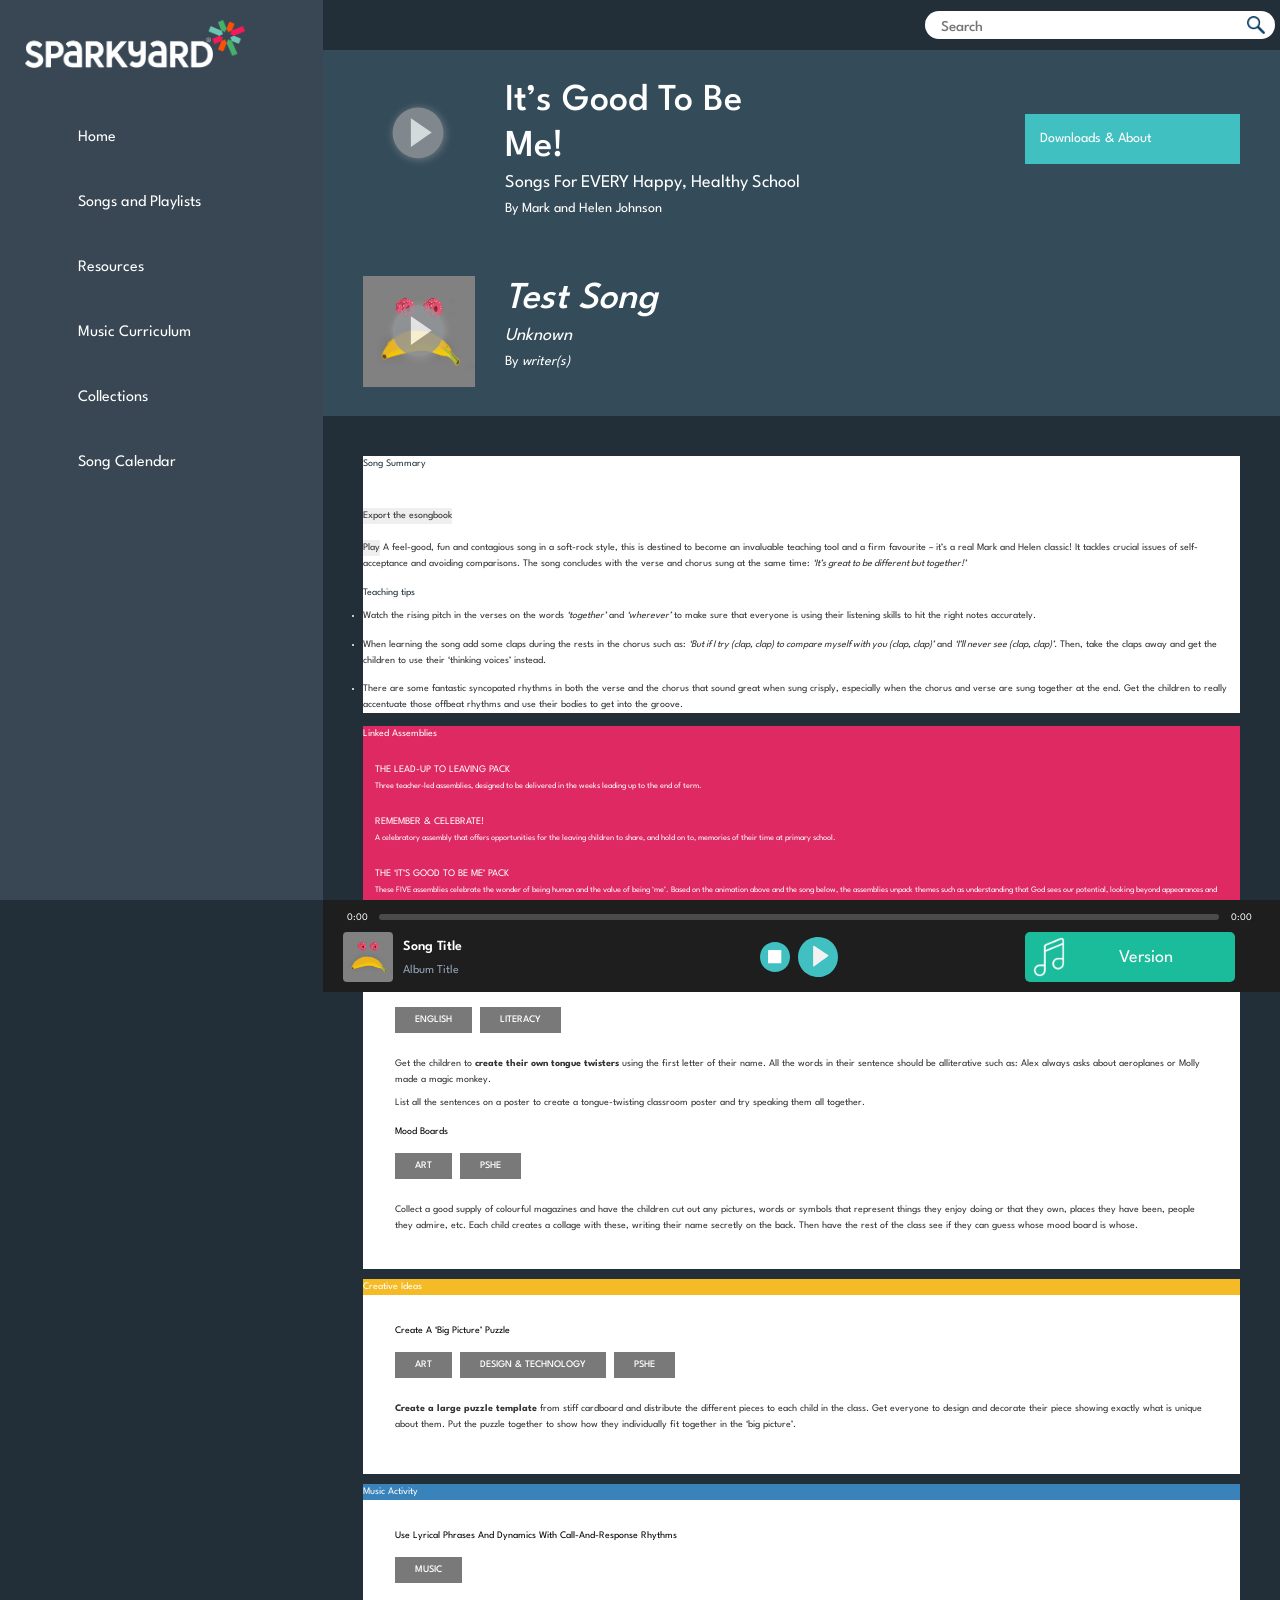
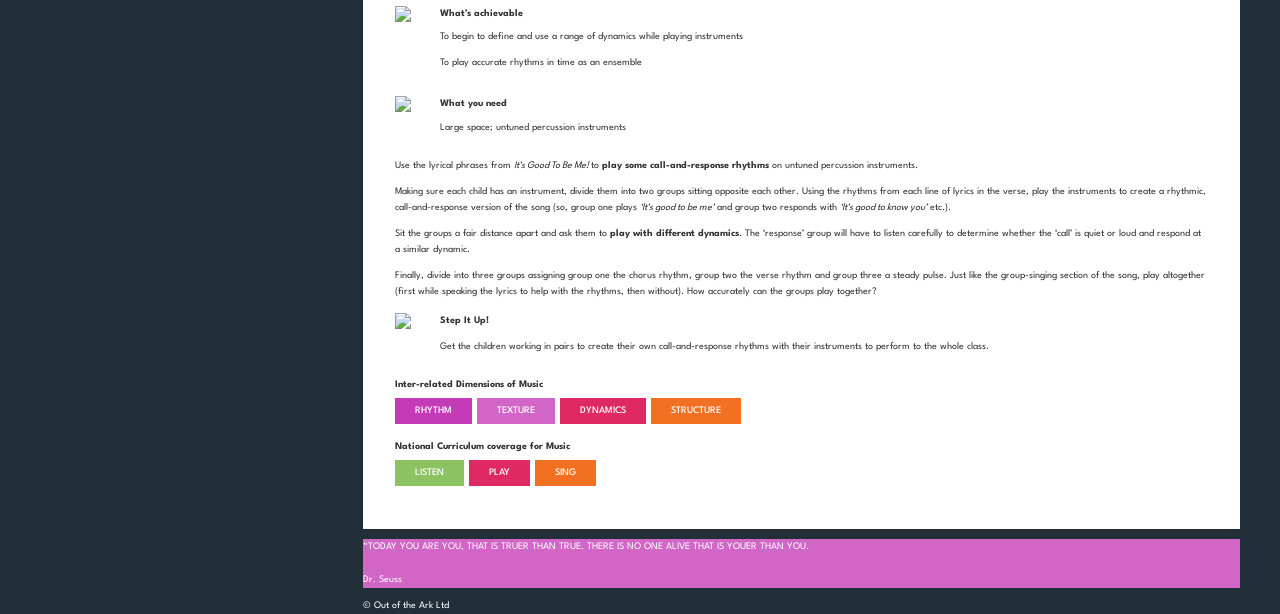
==== prototype-4.html @ 9f6293b0 "Add files via upload" ====
<!DOCTYPE html>
<html lang="en">

<head>
	<meta charset="UTF-8">
	<meta name="viewport" content="width=device-width, initial-scale=1.0">
	<title>It's Good To Be Me! | Sparkyard Songpage Prototype</title>

	<link rel="stylesheet" href="./css/style.css">
	<link rel="stylesheet" href="./css/custom.css">
	<link rel="stylesheet" href="./css/text.css">

	<link rel="stylesheet" href="./css/player-2.css">

	<link rel="stylesheet" href="./css/export.css">

	<script src="https://cdn.jsdelivr.net/npm/jszip@3.10.1/dist/jszip.min.js"></script>
	<script src="https://cdn.jsdelivr.net/npm/file-saver@2.0.5/dist/FileSaver.min.js"></script>

	<script>
		let songId = null; // SONG ID - Will change when dynamic
		let songbookId = null
		let resourceId = null
	</script>

	<!-- jQuery and jPlayer Content -->
	<script src="http://code.jquery.com/jquery-1.11.1.min.js"></script>
	<script src="./jPlayer-2.9.2/dist/jplayer/jquery.jplayer.min.js"></script>
	<script src="./jPlayer-2.9.2/dist/jplayer/jquery.jplayer.js"></script>
	<link rel="stylesheet" href="jPlayer-2.9.2/dist/skin/blue.monday/css/jplayer.blue.monday.css">
	<script type="text/javascript" src="./jPlayer-2.9.2/dist/add-on/jplayer.playlist.min.js"></script>


</head>

<body>
	<div class="sidebar close">
		<div class="logo_open">
			<a href="./index.html"><img src="./img/logo/logo.png" alt=""></a>
		</div>
		<div class="logo_close">
			<a href="./index.html"><img src="./img/logo/logo-icon.svg" alt=""></a>
		</div>

		<ul class="nav_links">
			<li class="sidebar_list">
				<a class="sidebar_link" href="./index.html">
					<i class="fa-solid fa-house sidebar_logos"></i>
					<span class="link_name">
						Home
					</span>
				</a>
				<ul class="p_link_close_name"><a href="#">Home</a></ul>
			</li>
			<li class="sidebar_list ">
				<div class="sidebar_dropdown">
					<a class="sidebar_link" href="#">
						<i class="fa-solid fa-music sidebar_logos"></i>
						<span class="link_name">
							Songs and Playlists
						</span>
					</a>
					<i class="fa-solid fa-chevron-down sidebar_dropdown_arrow"></i>
				</div>
				<ul class="sub_menu ">
					<li>
						<a class="link_close_name">Songs and Playlists</a>
					</li>
					<li class="sub_item">
						<a href="#">All Songs</a>
					</li>
					<li class="sub_item">
						<a href="#">All Playlists</a>
					</li>
					<li class="sub_item">
						<a href="#">All eSongbooks</a>
					</li>
					<li class="sub_item">
						<a href="#">Nativities and Musicals</a>
					</li>
				</ul>
			</li>
			<li class="sidebar_list">
				<div class="sidebar_dropdown">
					<a class="sidebar_link" href="#">
						<i class="fa-solid fa-files sidebar_logos "></i>
						<span class="link_name">
							Resources
						</span>

					</a>
					<i class="fa-solid fa-chevron-down sidebar_dropdown_arrow"></i>
				</div>
				<ul class="sub_menu">
					<li>
						<a class="link_close_name">Resources</a>
					</li>
					<li class="sub_item">
						<a href="#">Assemblies</a>
					</li>
					<li class="sub_item">
						<a href="#">Music Activities</a>
					</li>
					<li class="sub_item">
						<a href="#">Curriculum Links</a>
					</li>
					<li class="sub_item">
						<a href="#">Creative Ideas</a>
					</li>
					<li class="sub_item">
						<a href="#">Bright Ideas</a>
					</li>
					<li class="sub_item">
						<a href="#">SEND Resources</a>
					</li>
				</ul>
			</li>
			<li class="sidebar_list">
				<div class="sidebar_dropdown">
					<a class="sidebar_link" href="#">
						<i class="fa-solid fa-book sidebar_logos"></i>
						<span class="link_name">
							Music Curriculum
						</span>
					</a>
					<i class="fa-solid fa-chevron-down sidebar_dropdown_arrow"></i>
				</div>
				<ul class="sub_menu">
					<li>
						<a class="link_close_name">Music Curriculum</a>
					</li>
					<li class="sub_item">
						<a href="#">Reception</a>
					</li>
					<li class="sub_item">
						<a href="#">Year 1</a>
					</li>
					<li class="sub_item">
						<a href="#">Year 2</a>
					</li>
					<li class="sub_item">
						<a href="#">Year 3</a>
					</li>
					<li class="sub_item">
						<a href="#">Year 4</a>
					</li>
					<li class="sub_item">
						<a href="#">Year 5</a>
					</li>
					<li class="sub_item">
						<a href="#">Year 6</a>
					</li>
				</ul>
			</li>
			<li class="sidebar_list">
				<a class="sidebar_link" href="./new_sidebar_page.html">
					<i class="fa-solid fa-rectangle-history sidebar_logos"></i>
					<span class="link_name">
						Collections
					</span>
				</a>
				<ul class="p_link_close_name"><a href="./new_sidebar_page.html">Collections</a></ul>
			</li>
			<li class="sidebar_list">
				<a class="sidebar_link" href="#">
					<i class="fa-regular fa-calendars sidebar_logos"></i>
					<span class="link_name">
						Song Calendar
					</span>
				</a>
				<ul class="p_link_close_name"><a href="">Song Calendar</a></ul>
			</li>
			<!-- <li>
				<div class="profile-details">
					<div class="profile-content"><a href="">
							<img src="./img/icons/oota/wos_online.svg" alt=""></a>
					</div>
					<div class="name-job"><a href="">
							<div class="profile_name">Words On Screen</div>
						</a>
					</div>
					<ul class="wos_close_name"><a href="">Words On Screen</a></ul>
				</div>
			</li> -->
		</ul>
	</div>
	<div class="mob-overlay"></div>



	<main class="main_section">
		<div class="top_bar">
			<div class="sidebar_toggle_button">
				<i class="fa-regular fa-bars sidebar_toggle"></i>
			</div>

			<div class="logo_mob">
				<a href="./index.html" class="logo_mob">
					<img src="./img/logo/logo-icon.svg" alt="">
				</a>
			</div>

			<div class="search_mob">
				<a href="#"><img src="./img/search-icon-white.png" alt=""></a>
			</div>

			<form autocomplete="off" class="searchbar">
				<input name="text" type="text" class="searchbar__input" id="searchbar" placeholder="Search" value="">
				<img src="/img/search-icon.png" class="searchbar__icon-search" alt="">
			</form>
		</div>
		<div class="separator"></div>


		<main>
			<div class="main__container bg__cello mt-0 header">

				<div class="songpage__header">
					<div class="songpage__header__grid">
						<div class="songpage__header__info">
							<div class="songpage__header__thumbnail">
								<img src="./resources/images/albumArt/sfe-happyhealthyschool-cd-1626164430IPt0v.jpg"
									alt="">

								<span class="Tappable-inactive"
									style="-webkit-tap-highlight-color: rgba(0, 0, 0, 0); user-select: none; cursor: pointer;">
									<div class="w-100 h-100 d-block songslist__overlay play-btn" data-song="2149"
										id="AudioBtn">
										<img src="./img/play-button-idle.svg" alt="play song"
											class="song__thumbnail__icon">
										<!-- <img src="/img/play-button-ready.svg" alt="play song" class="song__thumbnail__icon song__thumbnail__icon__ready"> -->
									</div>
								</span>
							</div>
							<div>
								<h2 class="songpage__header__title">It’s Good To Be Me!</h2>
								<a class="Tappable-inactive songpage__header__subtitle text-white">
									Songs For EVERY Happy, Healthy School
								</a>
								<p class="songpage__header__subtext">By Mark and Helen Johnson</p>
							</div>
						</div>
						<div class="d-lg-flex align-items-center ml-auto">
							<a href="" class="icon__add" data-toggle="modal" data-target="#songHeaderActions">
								<i class="fas fa-ellipsis-v text__fs-20 text__fs-20 "></i>
							</a>
						</div>
						<div class="about_dropdown" data-song="1685">
							<button onclick="aboutDropdown()" class="about_dropdown_button">
								<p>Downloads &amp; About</p><i class="fa fa-chevron-down" id="chevron"></i>
							</button>
							<div id="myDropdown" class="about_dropdown_menu">
								<div class="songpage__item__about__dropdown__grid">
									<div>
										<button id="LyricsBtn" class="viewFile">
											<i class="fas fa-regular fa-file-lines downloadFileIcon"></i>
											&nbsp;Lyrics
										</button>
									</div>
									<div>
										<button id="ScoreBtn" class="viewFile">
											<i class="fas fa-regular fa-file-lines downloadFileIcon"></i>
											&nbsp;Score
										</button>
									</div>
									<div>
										<button id="InfoBtn" class="viewFile">
											<i class="fas fa-regular fa-file-lines downloadFileIcon"></i>
											&nbsp;Music Activity
										</button>
									</div>
									<div>
										<button id="AudioDownloadBtn" class="downloadAudioZip">
											<i class="fas fa-regular fa-download downloadFileIcon"></i>
											&nbsp;Audio MP3s
										</button>
									</div>


									<div>
										<button id="exportSong" onclick="addSongToExportDocument(2146);" class="downloadPDFZip viewFile">
											<i class="fa-solid fa-plus downloadFileIcon"></i>
											&nbsp;Add to Document
										</button>
									</div>

									<div>
										<button id="exportSong" onclick="addSongToExportDocument(2193);" class="downloadPDFZip viewFile">
											<i class="fa-solid fa-plus downloadFileIcon"></i>
											&nbsp;Add to Document
										</button>
									</div>

								</div>
								<hr class="hr__white my-3">
								<div class="songpage__item__about__dropdown__grid">
									<div>
										<p class="text__fs-12 text__fw-600 mb-0">Age</p>
									</div>
									<div><span class="text__fs-11">5-11</span></div>
									<div>
										<p class="text__fs-12 text__fw-600 mb-0">Sparkyard Category</p>
									</div>
									<div><span class="text__fs-11">Assembly / Concerts/Performance / Wellbeing</span>
									</div>
									<div>
										<p class="text__fs-12 text__fw-600 mb-0">Song Type</p>
									</div>
									<div><span class="text__fs-11">Layered Song</span></div>
									<div>
										<p class="text__fs-12 text__fw-600 mb-0">Musical Style</p>
									</div>
									<div><span class="text__fs-11">Upbeat</span></div>
									<div>
										<p class="text__fs-12 text__fw-600 mb-0">Vocal Range/Description</p>
									</div>
									<div><span class="text__fs-11">C-Db / Medium</span></div>
									<div>
										<p class="text__fs-12 text__fw-600 mb-0">Starting Key</p>
									</div>
									<div><span class="text__fs-11">Ab Major</span></div>
									<div>
										<p class="text__fs-12 text__fw-600 mb-0">Time Signature</p>
									</div>
									<div><span class="text__fs-11">4/4</span></div>
									<div>
										<p class="text__fs-12 text__fw-600 mb-0">Subject</p>
									</div>
									<div><span class="text__fs-11">PSHE</span></div>
									<div>
										<p class="text__fs-12 text__fw-600 mb-0">Topic / Theme</p>
									</div>
									<div><span class="text__fs-11">Individuality / Positivity</span></div>
									<div>
										<p class="text__fs-12 text__fw-600 mb-0">Seasonal</p>
									</div>
									<div><span class="text__fs-11">All Year</span></div>
									<div>
										<p class="text__fs-12 text__fw-600 mb-0">Values</p>
									</div>
									<div><span class="text__fs-11">Thankfulness / Growth Mindset / Confidence</span>
									</div>
								</div>
								<hr class="hr__white my-3">
							</div>
						</div>
					</div>
				</div>

				<div class="songpage__header">
					<div class="songpage__header__grid">
						<div class="songpage__header__info">
							<div class="songpage__header__thumbnail">
								<img src="./img/artwork-missing.jpg" alt="">

								<span class="Tappable-inactive"
									style="-webkit-tap-highlight-color: rgba(0, 0, 0, 0); user-select: none; cursor: pointer;">
									<div class="w-100 h-100 d-block songslist__overlay play-btn" id="AudioBtn" data-song="1685">
										<img src="./img/play-button-idle.svg" alt="play song"
											class="song__thumbnail__icon">
										<!-- <img src="/img/play-button-ready.svg" alt="play song" class="song__thumbnail__icon song__thumbnail__icon__ready"> -->
									</div>
								</span>
							</div>
							<div>
								<h2 class="songpage__header__title"><em>Test Song</em></h2>
								<a class="Tappable-inactive songpage__header__subtitle text-white">
									<em>Unknown</em>
								</a>
								<p class="songpage__header__subtext">By <em>writer(s)</em></p>
							</div>


						</div>
						<div class="d-lg-flex align-items-center ml-auto">
							<a href="" class="icon__add" data-toggle="modal" data-target="#songHeaderActions">
								<i class="fas fa-solid fa-download text__fs-20 text__fs-20" style="padding-left: 5px; padding-right: 5px;"></i>


							</a>
							<a href="" class="icon__add" data-toggle="modal" data-target="#songHeaderActions">
								<i class="fas fa-ellipsis-v text__fs-20 text__fs-20 "></i>


							</a>
						</div>
						<div class="about_dropdown" data-song="48"></div>
					</div>
				</div>
			</div>
			<section class="main__container">
				<div class="songpage__container ">
					<!-- Modal windows -->
					<div id="LyricsModal" class="modal">
						<!-- Modal content -->
						<div class="modal-content">
							<span>
								<a class="downloadFile" href="./resources/pdfs/lyrics/file_lyrics_152.pdf"
									target="_blank">
									<i class="fa fa-download "></i>&nbsp;Download File</a>
								<button class="modalClose"><i class="fa-solid fa-xmark"></i></button>
								<p class="viewerTitle"><b>It's Good To Be Me! | Lyrics</b></p>
							</span>
							<object class="pdf"
								data="./resources/pdfs/lyrics/file_lyrics_152.pdf#navpanes=0&amp;toolbar=0&amp;statusbar=0"
								width="800" height="500"></object>
						</div>
					</div>

					<div id="ScoreModal" class="modal">
						<!-- Modal content -->
						<div class="modal-content">
							<span>
								<a class="downloadFile" href="./resources/pdfs/score/file_score_152.pdf"
									target="_blank">
									<i class="fa fa-download "></i> Download File</a>
								<button class="modalClose"><i class="fa-solid fa-xmark"></i></button>

								<p class="viewerTitle">&nbsp;<b>It's Good To Be Me! | Score</b></p>

							</span>
							<object class="pdf"
								data="./resources/pdfs/score/file_score_152.pdf#navpanes=0&amp;toolbar=0&amp;statusbar=0"
								width="800" height="500"></object>
						</div>
					</div>

					<div id="InfoModal" class="modal">
						<!-- Modal content -->
						<div class="modal-content">
							<span>
								<a class="downloadFile" href="./resources/pdfs/activity/file_info_152.pdf"
									target="_blank">
									<i class="fa fa-download "></i> Download File</a>
								<button class="modalClose"><i class="fa-solid fa-xmark"></i></button>

								<p class="viewerTitle">&nbsp;<b>It's Good To Be Me! | Music Activity</b></p>

							</span>
							<object class="pdf"
								data="./resources/pdfs/activity/file_info_152.pdf#navpanes=0&amp;toolbar=0&amp;statusbar=0"
								width="800" height="500"></object>
						</div>
					</div>


					<!-- Main content -->

					<div class="card__plain">
						<div class="card__plain__body plus-padding bg__white ">
							<p class="card__plain__heading mb-20 text__elephant">Song Summary</p>
							<p class="summary__text-sm text__black mb-5">
								<br>
								<button onclick="exportSongbook(209);">Export the esongbook</button><br><br>


								<!-- <button onclick="addSongToExportDocument(2354);">Add to document</button>
								<br>
								<button onclick="addSongToExportDocument(429);">Add to document</button> -->

								<button class="play-btn" data-id="10">Play</button>

								A feel-good, fun and contagious song in a soft-rock style, this is destined to become an
								invaluable
								teaching tool and a firm favourite – it’s a real Mark and Helen classic! It tackles
								crucial issues
								of self-acceptance and avoiding comparisons. The song concludes with the <span
									data-toggle="tooltip" data-placement="top" data-html="true" title=""
									data-original-title="<div class='tooltip-inner__header'>Verse</div> <p>a group of lines that form a unit in a song</p>"><span
										class="tooltip-inner__text">verse</span></span> and <span data-toggle="tooltip"
									data-placement="top" data-html="true" title=""
									data-original-title="<div class='tooltip-inner__header'>Chorus</div> <p>a part of a song that is repeated after each verse</p>"><span
										class="tooltip-inner__text">chorus</span></span> sung at the same time:
								<em>‘It’s great to
									be different but together!’</em>
							</p>
							<p class="card__plain__heading mb-3 text__elephant">Teaching tips</p>
							<ul class="list__colored text_black mb-4">
								<li>
									<div>
										<p class="summary__text-sm text__black mb-5">Watch the rising <span
												data-toggle="tooltip" data-placement="top" data-html="true" title=""
												data-original-title="<div class='tooltip-inner__header'>Pitch</div> <p>how high or low a note sits</p>"><span
													class="tooltip-inner__text">pitch</span></span> in the verses on the
											words
											<em>‘together’</em> and <em>‘wherever’</em> to make sure that everyone is
											using
											their
											listening skills to hit the right notes accurately.
										</p>
									</div>
								</li>
								<li>
									<div>
										<p class="summary__text-sm text__black mb-5">When learning the song add some
											claps during the rests in the <span data-toggle="tooltip"
												data-placement="top" data-html="true" title=""
												data-original-title="<div class='tooltip-inner__header'>Chorus</div> <p>a part of a song that is repeated after each verse</p>"><span
													class="tooltip-inner__text">chorus</span></span> such as: <em>‘But
												if I
												try (clap,
												clap) to compare myself with you (clap, clap)’</em> and <em>‘I’ll never
												see
												(clap,
												clap)’.</em> Then, take the claps away and get the children to use their
											‘thinking
											voices’ instead.</p>
									</div>
								</li>
								<li>
									<div>
										<p class="summary__text-sm text__black mb-5">There are some fantastic syncopated
											rhythms in both the <span data-toggle="tooltip" data-placement="top"
												data-html="true" title=""
												data-original-title="<div class='tooltip-inner__header'>Verse</div> <p>a group of lines that form a unit in a song</p>"><span
													class="tooltip-inner__text">verse</span></span> and the chorus that
											sound great when
											sung crisply, especially when the chorus and verse are sung together at the
											end.
											Get the
											children to really accentuate those <span data-toggle="tooltip"
												data-placement="top" data-html="true" title=""
												data-original-title="<div class='tooltip-inner__header'>Offbeat</div> <p>any of the normally unaccented beats in a bar</p>"><span
													class="tooltip-inner__text">offbeat</span></span> rhythms and use
											their
											bodies to
											get into the groove.</p>
									</div>
								</li>
							</ul>

							<div class="mt-n4"></div>
						</div>
					</div>
					<div class="card__plain">
						<div class="card__plain__body bg__cerise-dark">
							<p class="card__plain__heading mb-20">Linked Assemblies</p>
							<div class="d-flex align-items-baseline mb-20">
								<div class="icon__box mr-12 bg__white flex-shrink-0"></div>
								<p class="summary__text-sm"><a class="Tappable-inactive text-white">THE
										LEAD-UP TO LEAVING PACK</a><br><small>Three teacher-led assemblies, designed to
										be delivered
										in the weeks leading up to the end of term.</small></p>
							</div>
							<div class="d-flex align-items-baseline mb-20">
								<div class="icon__box mr-12 bg__white flex-shrink-0"></div>
								<p class="summary__text-sm"><a class="Tappable-inactive text-white">REMEMBER
										&amp; CELEBRATE!</a><br><small>A celebratory assembly that offers opportunities
										for the
										leaving children to share, and hold on to, memories of their time at primary
										school.</small>
								</p>
							</div>
							<div class="d-flex align-items-baseline mb-20">
								<div class="icon__box mr-12 bg__white flex-shrink-0"></div>
								<p class="summary__text-sm"><a class="Tappable-inactive text-white">THE
										‘IT’S GOOD TO BE ME’ PACK</a><br><small>These FIVE assemblies celebrate the
										wonder of being
										human and the value of being ‘me’. Based on the animation above and the song
										below, the
										assemblies unpack themes such as understanding that God sees our potential,
										looking beyond
										appearances and learning to be a good role model.</small></p>
							</div>
						</div>
					</div>
					<!-- <div class="card__plain mb-4">
						<div class="card__plain__header resource-header" style="background: rgb(216, 18, 125);">
							<p class="card__plain__heading mb-0">SEND Resource</p>
						</div>
						<div class="card__plain__body plus-padding bg__white" style="padding: 40px 32px;">
							<div class="d-flex align-items-center justify-content-between mb-13">
								<p class="card__plain__subheading text__dark mb-0 mt__sm-2">It’s Good To Be Me! - BSL
									Signing Video
								</p>
								<div class="d-lg-flex align-items-center ml-auto"><a href="" class="icon__add"
										data-toggle="modal" data-target="#resourceHeaderActions">
										<i class="fa-solid fa-link-simple text__fs-20 text__fs-20 text-dark"></i></a>
								</div>
							</div>
							<div class="card-nt">
								<div class="songpage__vid">
									<div><iframe height="370px" src="https://youtube.com/embed/tkC6vI37Djc"
											frameborder="0" allow="autoplay; encrypted-media" allowfullscreen=""
											width="100%"></iframe></div>
									<div class="songpage__vid__title mt-n2">
										<p><span class="text__fw-600">Video </span> SingSign - British Sign Language</p>
									</div>
								</div>
							</div>
						</div>
					</div> -->
					<div class="card__plain mb-4">
						<div class="card__plain__header resource-header" style="background: rgb(141, 194, 97);">
							<p class="card__plain__heading mb-0 resource_header">Curriculum Link<i
									class="fa-solid fa-chevron-up"></i></p>

						</div>
						<div class="card__plain__body plus-padding bg__white" style="padding: 28px 32px;">
							<div class="d-flex align-items-center justify-content-between mb-13">
								<p class="card__plain__subheading text__dark mb-0 mt__sm-2">My Unique Tongue Twister</p>
								<div class="d-lg-flex align-items-center ml-auto">
									<a href="" class="icon__add">
										<i class="fa-solid fa-link-simple text__fs-20 text__fs-20 text-dark"></i>
									</a>
								</div>
							</div>
							<div class="tag mb-23 mr-2 d-inline-block">English</div>
							<div class="tag mb-23 mr-2 d-inline-block">Literacy</div>
							<p class="summary__text-sm text__black mb-3">
								Get the children to <strong>create their own tongue twisters</strong> using the first
								letter of their
								name. All the words in their sentence should be alliterative such as: Alex always asks
								about
								aeroplanes or Molly made a magic monkey.</p>
							<p class="summary__text-sm text__black mb-5">
								List all the sentences on a poster to create a tongue-twisting classroom poster and try
								speaking them
								all together.
							</p>
							<hr class="hr__lime my-4">
							<div class="d-flex align-items-center justify-content-between mb-13">
								<p class="card__plain__subheading text__dark mb-0 mt__sm-2">Mood Boards</p>
								<div class="d-lg-flex align-items-center ml-auto">
									<a href="" class="icon__add">
										<i class="fa-solid fa-link-simple text__fs-20 text__fs-20 text-dark"></i>
									</a>
								</div>
							</div>
							<div class="tag mb-23 mr-2 d-inline-block">Art</div>
							<div class="tag mb-23 mr-2 d-inline-block">PSHE</div>
							<p class="summary__text-sm text__black mb-3">
								Collect a good supply of colourful magazines and have the children cut out any pictures,
								words or
								symbols that represent things they enjoy doing or that they own, places they have been,
								people they
								admire, etc. Each child creates a collage with these, writing their name secretly on the
								back. Then
								have the rest of the class see if they can guess whose mood board is whose.
							</p>
						</div>
					</div>
					<div class="card__plain mb-4">
						<div class="card__plain__header resource-header" style="background: rgb(245, 187, 38);">
							<p class="card__plain__heading mb-0 resource_header">Creative Ideas<i
									class="fa-solid fa-chevron-up"></i></p>
						</div>
						<div class="card__plain__body plus-padding bg__white" style="padding: 28px 32px;">
							<div class="d-flex align-items-center justify-content-between mb-13">
								<p class="card__plain__subheading text__dark mb-0 mt__sm-2">Create A ‘Big Picture’
									Puzzle</p>
								<div class="d-lg-flex align-items-center ml-auto">
									<a href="" class="icon__add">
										<i class="fa-solid fa-link-simple text__fs-20 text__fs-20 text-dark"></i>
									</a>
								</div>
							</div>
							<div class="tag mb-23 mr-2 d-inline-block">Art</div>
							<div class="tag mb-23 mr-2 d-inline-block">Design &amp; Technology</div>
							<div class="tag mb-23 mr-2 d-inline-block">PSHE</div>
							<p class="summary__text-sm text__black mb-5">
								<strong>Create a large puzzle template</strong> from stiff cardboard and distribute the
								different
								pieces
								to each child in the class. Get everyone to design and decorate their piece showing
								exactly what is
								unique about them. Put the puzzle together to show how they individually fit together in
								the ‘big
								picture’.
							</p>
							</p>
						</div>
					</div>
					<div class="card__plain mb-4">
						<div class="card__plain__header resource-header" style="background: rgb(57, 130, 186);">
							<p class="card__plain__heading mb-0">Music Activity</p>
						</div>
						<div class="card__plain__body plus-padding bg__white" style="padding: 28px 32px;">
							<div class="d-flex align-items-center justify-content-between mb-13">
								<p class="card__plain__subheading text__dark mb-0 mt__sm-2">Use Lyrical Phrases And
									Dynamics With
									Call-And-Response Rhythms</p>
								<div class="d-lg-flex align-items-center ml-auto">
									<a href="" class="icon__add">
										<i class="fa-solid fa-link-simple text__fs-20 text__fs-20 text-dark"></i>
									</a>
								</div>
							</div>
							<div class="tag mb-23 mr-2 d-inline-block">Music</div>
							<div class="d-flex align-items-start mb-15"><img
									src="http://assets.sparkyard.com/uploads/icons/green-star-1614702483w2iKm.png"
									class="mr-20" alt="What’s achievable" style="width: 25px; height: 25px;">
								<div>
									<p class="summary__text-sm text__black"><b>What’s achievable</b></p>
									<p class="summary__text-sm text__black mb-3">
									<ul class="list__colored text_black mb-4">
										<li>
											<div>
												<div>
													<p class="summary__text-sm text__black mb-4">To begin to define and
														use a range of <span data-toggle="tooltip" data-placement="top"
															data-html="true" title=""
															data-original-title="<div class='tooltip-inner__header'>Dynamics</div> <p>volume</p>"><span
																class="tooltip-inner__text">dynamics</span></span> while
														playing
														instruments</p>
												</div>
											</div>
										</li>
										<li>
											<div>
												<div>
													<p class="summary__text-sm text__black">To play accurate rhythms in
														time as an ensemble</p>
												</div>
											</div>
										</li>
									</ul>
									</p>
								</div>
							</div>
							<div class="d-flex align-items-start mb-15"><img
									src="http://assets.sparkyard.com/uploads/icons/blue-wrench-16147025258WedI.png"
									class="mr-20" alt="What you need" style="width: 25px; height: 25px;">
								<div>
									<p class="summary__text-sm text__black mb-3"><b>What you need</b></p>
									<p class="summary__text-sm text__black mb-3">Large space; untuned percussion
										instruments</p>
								</div>
							</div>
							<p class="summary__text-sm text__black mb-4">Use the lyrical phrases from <em>It’s Good To
									Be Me!&nbsp;</em>to <strong>play some <span data-toggle="tooltip"
										data-placement="top" data-html="true" title=""
										data-original-title="<div class='tooltip-inner__header'>Call-and-response</div> <p>a musical phrase in which the first melody or rhythm is responded to or echoed by the same or another melody or rhythm</p>"><span
											class="tooltip-inner__text">call-and-response</span></span> rhythms</strong>
								on untuned
								percussion instruments.</p>

							<p class="summary__text-sm text__black mb-4">Making sure each child has an instrument,
								divide them into two groups sitting opposite
								each other.
								Using the rhythms from each line of lyrics in the <span data-toggle="tooltip"
									data-placement="top" data-html="true" title=""
									data-original-title="<div class='tooltip-inner__header'>Verse</div> <p>a group of lines that form a unit in a song</p>"><span
										class="tooltip-inner__text">verse</span></span>, play the instruments to create
								a rhythmic,
								call-and-response version of the song (so, group one plays <em>‘It’s good to be me’</em>
								and group
								two responds with <em>‘It’s good to know you’</em> etc.).</p>

							<p class="summary__text-sm text__black mb-4">Sit the groups a fair distance apart and ask
								them to <strong>play with different <span data-toggle="tooltip" data-placement="top"
										data-html="true" title=""
										data-original-title="<div class='tooltip-inner__header'>Dynamics</div> <p>volume</p>"><span
											class="tooltip-inner__text">dynamics</span></span></strong>. The ‘response’
								group will
								have to listen carefully to determine whether the ‘call’ is quiet or loud and respond at
								a similar
								dynamic.</p>

							<p class="summary__text-sm text__black mb-5">Finally, divide into three groups assigning
								group one the <span data-toggle="tooltip" data-placement="top" data-html="true" title=""
									data-original-title="<div class='tooltip-inner__header'>Chorus</div> <p>a part of a song that is repeated after each verse</p>"><span
										class="tooltip-inner__text">chorus</span></span> <span data-toggle="tooltip"
									data-placement="top" data-html="true" title=""
									data-original-title="<div class='tooltip-inner__header'>Rhythm</div> <p>duration/length of notes;</p><p>regular, repeated patterns of sound</p>"><span
										class="tooltip-inner__text">rhythm</span></span>, group two the verse
								rhythm and group three a steady <span data-toggle="tooltip" data-placement="top"
									data-html="true" title=""
									data-original-title="<div class='tooltip-inner__header'>Pulse</div> <p>the beat, or steady heartbeat of the music</p>"><span
										class="tooltip-inner__text">pulse</span></span>. Just like the group-singing
								section of the
								song, play altogether (first while speaking the lyrics to help with the rhythms, then
								without). How
								accurately can the groups play together?</p>
							</p>
							<div class="d-flex align-items-start mb-15">
								<img src="http://assets.sparkyard.com/uploads/icons/u1873-1614695091mFFrP.png"
									class="mr-20" alt="Step It Up!" style="width: 25px; height: 25px;">
								<div>
									<p class="summary__text-sm text__black mb-4"><b>Step It Up!</b></p>
									<p class="summary__text-sm text__black mb-3">Get the children working in pairs to
										create their own <span data-toggle="tooltip" data-placement="top"
											data-html="true" title=""
											data-original-title="<div class='tooltip-inner__header'>Call-and-response</div> <p>a musical phrase in which the first melody or rhythm is responded to or echoed by the same or another melody or rhythm</p>"><span
												class="tooltip-inner__text">call-and-response</span></span> rhythms with
										their
										instruments to perform to the whole class.</p>

								</div>
							</div>
							<p class="summary__text-sm text__black mb-2"><b>Inter-related Dimensions of Music</b></p>
							<div class="d-flex flex-wrap mb-4">
								<div class="tag-sm mr-2 mb-2 bg__fuchsia">Rhythm</div>
								<div class="tag-sm mr-2 mb-2 bg__orchid">Texture</div>
								<div class="tag-sm mr-2 mb-2 bg__cerise-dark">Dynamics</div>
								<div class="tag-sm mr-2 mb-2 bg__pumpkin">Structure</div>
							</div>
							<p class="summary__text-sm text__black mb-2"><b>National Curriculum coverage for Music</b>
							</p>
							<div class="d-flex flex-wrap mb-4">
								<div class="tag-sm mr-2 mb-2 bg__mantis">Listen</div>
								<div class="tag-sm mr-2 mb-2 bg__cerise-dark">Play</div>
								<div class="tag-sm mr-2 mb-2 bg__pumpkin">Sing</div>
							</div>
						</div>
					</div>
					<div class="card__plain mb-4">
						<div class="card__plain__body" style="background: rgb(209, 102, 199);">
							<p class="card__plain__heading mb-17 lh-140">“TODAY YOU ARE YOU, THAT IS TRUER THAN TRUE.
								THERE IS NO
								ONE ALIVE THAT IS YOUER THAN YOU.</p>
							<p class="summary__text-sm mb-0">
								Dr. Seuss
							</p>
						</div>
					</div>
				</div>
				<div class="px-xl-0 px-3">
					<p class="text__fs-10">© Out of the Ark Ltd</p>
				</div>
			</section>
		</main>

		<!-- <button class="export-doc-toggle" type="button">
  Export document (0)
</button> -->

		<!-- Floating export document panel -->
		<div class="export-doc-panel ">
			<div class="export-doc-header">
				<div>
					<strong>Export document</strong>
					<span class="export-doc-subtitle">Songs you’ll include in this Singchronize export</span>
				</div>
				<div class="export-doc-header-buttons">
					<button class="export-doc-clear" type="button">Clear</button>
					<button class="export-doc-close" type="button" aria-label="Close">×</button>
				</div>
			</div>

			<ul class="export-doc-list">
				<!-- Example static item; JS will manage these later -->
				<li class="export-doc-item">
					<div class="export-doc-item-info">
						<span class="export-doc-title">Song Name</span>
						<span class="export-doc-meta">ID 10 · 3:08 · Harvest</span>
					</div>
					<button class="export-doc-remove" type="button">Remove</button>
				</li>
				<!-- more items go here -->
			</ul>

			<div class="export-doc-footer">
				<span class="export-doc-count">1 song in document</span>
				<button class="export-doc-export" type="button">Export</button>
			</div>
		</div>
		<!-- hidden add "hidden" back to the main class after editing -->
		<footer id="audio-player" class="player hidden">
			<!-- persistent footer player -->
			<div class="audio-player" id="audioPlayerBar">
				<!-- progress -->

				<div class="progress-wrapper">
					<span id="currentTime">0:00</span>
					<div class="progress-container" id="progressContainer">
						<div class="progress-bar" id="progressBar"></div>
					</div>
					<span id="totalTime">0:00</span>
				</div>

				<!-- controls row -->
				<div class="controls-row">
					<!-- left: art + titles -->
					<div class="song-info">
						<img id="albumArt" src="./img/artwork-missing.jpg" alt="Album Art">
						<div class="text">
							<div id="songTitle">Song Title
							</div>
							<div id="albumTitle">Album Title</div>
						</div>

					</div>

					<!-- center: play/pause -->
					<div class="main-controls">
						<button id="stop" class="audio_button"><img src="./img/stop.svg" alt=""></button>
						<button id="playPause" class="icon-btn">
							<img id="playIcon" src="./img/play.e79215b3.svg" alt="Play">
							<img id="pauseIcon" src="./img/pause.0510d7ce.svg" alt="Pause" class="hidden">
						</button>
					</div>

					<!-- right: volume + version dropdown -->
					<div class="right-controls">
						<div class="addToDoc" id="addSong">
							<button onclick="addSongToExportDocument();"><i class="fa-solid fa-plus"></i></button>
							
						</div>
						<div class="dropdown">
							<button id="dropdownToggle" class="dropdown-toggle">
								<img id="versionImage" src="./img/audio-type/other.png" alt="Type">
								<span id="versionLabel">Version</span>
								<i id="dropdownChevron" class="fa-solid fa-chevron-down chevron"></i>
							</button>
							<div id="dropdownMenu" class="dropdown-menu"></div>
						</div>
						<div class="exit-button" id="exit-button">
							<button><i class="fa-solid fa-xmark"></i></button>
						</div>
					</div>
				</div>
			</div>

			<!-- libs for downloads -->
			<script src="https://cdn.jsdelivr.net/npm/jszip@3.10.1/dist/jszip.min.js"></script>
			<script src="https://cdn.jsdelivr.net/npm/file-saver@2.0.5/dist/FileSaver.min.js"></script>


		</footer>


	</main>
	<script src="https://cdnjs.cloudflare.com/ajax/libs/jspdf/2.5.1/jspdf.umd.min.js"></script>
	<script src="https://cdnjs.cloudflare.com/ajax/libs/jspdf-autotable/3.8.2/jspdf.plugin.autotable.min.js"></script>
	<script src="https://cdn.jsdelivr.net/npm/jszip@3.10.1/dist/jszip.min.js"></script>
	<script src="https://cdnjs.cloudflare.com/ajax/libs/crypto-js/4.2.0/crypto-js.min.js"></script>


	<script src="./js/song-resources.js"></script>
	<script src="./js/sidebar.js"></script>

	<script src="./js/player-4.js"></script>
	<script src="./js/export-4.js"></script>

	<script>
		window.addEventListener("DOMContentLoaded", () => {
			if (window.initExportDocumentPanel) {
				window.initExportDocumentPanel();
			}
		});
	</script>


	<!-- <script>
		const hash = CryptoJS.MD5("wassup").toString();
		console.log(hash);
	</script> -->

</body>

</html>
---- css/style.css ----
@import url(https://fonts.googleapis.com/css2?family=Open+Sans&display=swap);@import url(https://fonts.googleapis.com/css2?family=Muli&display=swap);@import url(https://use.fontawesome.com/releases/v6.4.0/css/all.css);@import url(https://fonts.googleapis.com/css2?family=Spartan:wght@300;400;500;600;700&display=swap);

@import url(https://fonts.googleapis.com/css2?family=Spartan:wght@300;400;500;600;700&display=swap);
@import url(https://site-assets.fontawesome.com/releases/v6.7.2/css/all.css);

* {
    margin: 0;
    padding: 0;
    box-sizing: border-box;
}

*,:after,:before {
    border: 0 solid #e2e8f0;
    box-sizing: border-box;
}

img {
    max-width: 100%;
    height: auto;
}

img, svg {
    vertical-align: middle;
}

body {
    font-family: "Spartan", sans-serif, Bravura;
    color: #fff;
    background-color: #222f39;
    display: flex;
    line-height: 1.6;
}

/* SIDEBAR STYLING */

/* The basic visual for the sidebar */
.sidebar {
    position: fixed;
    top: 0;
    left: 0;
    background: #384753;
    height: 100%;
    width: 323px;
    min-height: 100vh;
    z-index: 500;
    transition: all .5s ease
}

.sidebar.close {
    width: 82px;
}

.sidebar.close .link_name, 
.sidebar.close .sidebar_dropdown_arrow {
    display: none;
}

/* Sets the logo to with the name when opened */

.sidebar .logo_open img {
    display: block;
    max-width: 220px;
    margin: 20px 18px 1px 25px;
    transition: all 0.5s ease;
}

/* Sets the logo to the small one when sidebar is closed */
.sidebar.close .logo_open img {
    display: none;
}

.sidebar .logo_close img {
    display: none;
    max-width: 50px;
    margin: 20px 18px 0 16px;
    transition: all 0.5s ease;
}

.sidebar.close .logo_close img {
    display: block;
}

.sidebar.close .nav_inks{
    padding-top: 49px;
}

/* List items */
.sidebar .nav_links {
    height: 100%;
    list-style: none;
    margin: 0;
    padding: 30px 0 170px 0;
    overflow: auto;
}

.nav_links::-webkit-scrollbar{
    display: none;
}

.sidebar.close .nav_links {
    overflow: visible;
}

/* Link Styles */
.nav_links li {
    position: relative;
    list-style: none;
    display: flex;
    flex-direction: column;
    padding-top: 5px;
    transition: all 0.5s ease;
}

/* Sidebar list item */
.sidebar_list {
    margin-top: 10px;
    white-space: nowrap;
    transition: all 0.5s ease; 
}

li.sidebar_list:hover, .sidebar.close .sidebar_list.active:hover {
    background-color: #242E35;
}

/* Styles for the icons in the sidebar */
.sidebar_logos {
    height: 50px;
    min-width: 78px;
    text-align: center;
    line-height: 50px;
    font-size: 20px;
    color: #40C0C0;
}

.nav_links .sidebar_link  {
    display: flex;
    align-items: center;
    text-decoration: none;
    height: 42px;
    width: 100%;
    margin-bottom: 8px;
    transition: all .5s ease;
}

.nav_links .link_name {
    font-size: 16px;
    font-weight: 400; 
    color: #fff;
    padding-top: 5px;   
}

/* Sidebar dropdown styles */
.sidebar_dropdown {
    display: flex;
    justify-content: space-between;
    align-items: center;   
}

/* Style for dropdown arrow */
.sidebar_dropdown_arrow {
    height: 50px;
    min-width: 78px;
    text-align: center;
    line-height: 45px;
    font-size: 20px;
    color: #40C0C0;
}

/* Sidebar dropdown sub_menu */
.sidebar .sub_menu {
    padding: 0 6px 14px 80px;
    margin-top: -5px;
    display: none;
}

.sidebar li.active .sub_menu {
    display: block;
}

.sidebar_dropdown:hover i.sidebar_dropdown_arrow,
i.sidebar_dropdown_arrow:hover {
    color: white;
    cursor: pointer;
}

/* CLOSED SIDEBAR */
/* Non-dropdown closed sidebar button label */
.p_link_close_name {
    position: absolute;
    left: 100%;
    background-color: black;
    margin-top: 0;
    padding: 15px 20px 11px 20px;
    border-radius: 0 8px 8px 0;
    top: 0;
    transition: all 0.5s ease;
    font-size: 18px;
    opacity: 0;
    pointer-events: none;
    white-space: nowrap;
    /* display: none; */
}

/* .sidebar.close .p_link_close_name {
    display: block;
} */

.p_link_close_name a {
    color: white;
    text-decoration: none;
    opacity: 0.6;
}

.p_link_close_name:hover a {
    opacity: 1;
}

.sidebar.close .sidebar_list:hover .p_link_close_name {
    opacity: 1;
    pointer-events: auto;
}

/* Dropdown closed sidebar expansion */
.sidebar.close .sidebar_list .sub_menu {
    position: absolute;
    left: 100%;
    background-color: black;
    top: 0;
    margin-top: 0;
    padding: 12px 20px 16px 20px;
    border-radius: 0 8px 8px 0;
    opacity: 0;
    pointer-events: none;
    transition: all 0.2s ease;
}

.sidebar.close .sidebar_list:hover .sub_menu {
    opacity: 1;
    pointer-events: auto;
}

.sidebar.close li .sub_menu {
    display: block;
}

.link_close_name {
    white-space: nowrap;
    font-size: 18px;
    display: none;
}

.sidebar.close .link_close_name {
    display: block;
}

/* Dropdown sub_menu */
.sub_item a {
    color: white;
    text-decoration: none;
    padding: 5px 0;
    font-size: 15px;
    white-space: nowrap;
    opacity: 0.6;
    transition: all 0.2s ease;
}

.sub_item:hover a {
    opacity: 1;
}

/* Keeps the  sublist background different when open, but goes away when closed */
.sidebar_list.active {
    background: #242E35;
}

.sidebar.close .sidebar_list.active {
    background: inherit;
}

/* Words on Screen Info button sidebar */
.profile-details {
    position: fixed;
    bottom: 0;
    display: flex;
    align-items: center;
    background: #23343E;
    width: 323px;
    padding: 10px 0 2px 0;
}

.profile-details:hover {
    background-color: black;
}

.sidebar.close .profile-details {
    width: 82px;
}

.profile-details img {
    height: 52px;
    width: 52px;
    object-fit: cover;
    margin: 0 14px 8px 15px;
}

.profile_name {
    font-weight: 600;
    font-size: 18px;
    color: white;   
}

.profile-content {
    display: flex;
    align-items: center;
}

.sidebar.close .profile_name {
    display: none;
}

.name-job a {
    text-decoration: none;
}

.wos_close_name {
    display: none;
    position: absolute;
    left: 100%;
    background-color: black;
    padding: 24px 20px 21px 20px;
    border-radius: 0 8px 0px 0;
    top: 0;
    font-size: 18px;
    pointer-events: none;
    white-space: nowrap;
}

.wos_close_name a{
    color: white;
    text-decoration: none;
}

.sidebar.close .profile-details:hover .wos_close_name {
    pointer-events: auto;
    display: inline;
}




/* Main section of the html page */

.main_section {
    position: relative;
    left: 323px;
    height: 100vh;
    width: calc(100% - 323px);
    transition: all 0.5s ease;
    
}

.sidebar.close ~ .main_section {
    left: 82px;
    width: calc(100% - 82px);
}

/* Toggle for the sidebar's close function */

.top_bar {
    position: fixed;
    height: 50px;
    z-index: 100;
    max-width: 1084px;
    width: inherit;
    background: #222f39;
    opacity: 1;
    display: flex;
    align-items: center;
    justify-content: space-between;
}

.separator {
    height: 50px;
}

.sidebar_toggle {
    font-size: 25px;
    cursor: pointer;
}

.sidebar_toggle_button {
    padding: 11px 10px 5px 10px;
    height: 45px;
    display: block;
    width: 30px;
}


.sidebar_toggle:hover {
    color: #40C0C0;
}

.logo_mob {
    width: 30px;
    display: none;
}

.search_mob {
    margin-right: 8px;
    display: none;
}


@media(max-width: 1200px) {
    .sidebar.close .logo_open img, .sidebar.close .link_name, .sidebar.close .sidebar_dropdown_arrow,.sidebar.close .profile_name {
        display: block;
    }

    .sidebar.close {
        width: 323px;
}

    .sidebar.close .logo_close img, .p_link_close_name, .sidebar.close .sidebar_list:hover .sub_menu {
        display: none;
        transition: none;
    }

    .sidebar.close .profile-details {
        width: 323px;
    }


    .sidebar {
        transition: all 0.6s ease;
    }

    .sidebar.close ~ .main_section {
        left: 0px;
        width: 100%;

    }

    .main_section {
        left: 0;
        width: 100%;
    }

    .sidebar.close {
        /* transform: translateX(-100%); */
        /* opacity: 0; */
        width: 323px;
        left: -323px;
        transition: all 0.8s ease;
    }

    .mob-overlay {
        left: 0;
    }

    .sidebar.open ~ .mob-overlay {
        position: fixed;
        top: 0;
        left: 0;
        width: 100%;
        height: 100%;
        background: rgba(0, 0, 0, 0.5);
        opacity: 0;
        z-index: 200;
        opacity: 1;
        visibility: visible;
        transition: ease 0.5s;
    }

    .logo_mob {
        display: block;
    }
    
    .search_mob {
        display: block;
    }

    .sidebar_toggle:hover {
        color: inherit;
    }
}



















/* Imported */

.button, .button__cerise-dark, .button__cerise-dark-bg, .button__form, .button__green-meadow, .button__lg, .button__md, .button__nativities-cta, .button__sm, .button__xl {
    width: -moz-fit-content;
    width: fit-content;
    font-size: 13px;
    padding: 4px 18px;
    height: 35px;
    border-radius: 5px;
    border: 0;
    outline: 0 !important;
    display: flex;
    align-items: center;
    justify-content: center;
}

.mc__tabs__collapse__header {
    padding: 19px 17px 17px;
    display: flex;
    align-items: center;
    justify-content: space-between;
    width: 100%;
    background-color: #f2f2f2;
    border-radius: 10px;
    transition: all .3s;
    cursor: pointer
}

.mc__tabs__collapse__body {
    width: 100%;
    height: 0px;
    overflow: hidden;
    padding: 0 17px;
    background-color: #f2f2f2;
    border-radius: 0 0 10px 10px;
    transition: all .3s
}

.main__container {
    max-width: 1084px;
    margin-top: 40px;
    position: relative;
    padding: 0 40px;
}

@media (max-width: 1200px) {
    .main__container {
        max-width: unset;
        padding: 0;
        margin-top: 0;
    }
}

.heading__section {
    font-size: 18px;
    margin-bottom: 0;
    text-transform: uppercase
}

@media(max-width: 429px),(max-width:767px),screen and (min-width:428px)and (max-width:926px)and (orientation:landscape) {
    .heading__section {
        font-size:14px
    }
}

.songpage__header {
    padding: 28px 0;
    background-color: #344b59;
    position: relative;
}

@media(max-width: 1200px) {
    .songpage__header {
        padding:25px 16px
    }
}

@media(max-width: 992px) {
    .songpage__header {
        padding:25px 0;
        margin-bottom: 60px;
    }
}

.songpage__header__grid {
    display: grid;
    grid-template-columns: 1fr 1fr;
    align-items: start;
}

@media(max-width: 992px) {
    .songpage__header__grid {
        grid-template-columns:auto auto;
        padding: 0 16px
    }
}

.songpage__header__title {
    font-size: 38px;
    font-weight: 500;
    margin-bottom: 0;
}

@media(max-width: 429px),(max-width:767px),screen and (min-width:428px)and (max-width:926px)and (orientation:landscape) {
    .songpage__header__title {
        font-size:18px;
        margin-bottom: 4px
    }
}

.songpage__header__subtitle {
    font-size: 18px;
    margin-bottom: 20px;
}

@media(max-width: 429px),(max-width:767px),screen and (min-width:428px)and (max-width:926px)and (orientation:landscape) {
    .songpage__header__subtitle {
        font-size:12px;
        margin-bottom: 10px
    }
}

.songpage__header__info {
    display: flex;
    align-items: flex-start
}

.songpage__header__thumbnail {
    width: 112px;
    height: 112px;
    position: relative;
    margin-right: 30px;
    flex-shrink: 0
}

@media(max-width: 429px),(max-width:767px),screen and (min-width:428px)and (max-width:926px)and (orientation:landscape) {
    .songpage__header__thumbnail {
        width:71px;
        height: 71px;
        margin-right: 19px
    }
}

.songpage__header__subtext {
    font-size: 14px;
    margin-bottom: 0;
}

@media(max-width: 429px),(max-width:767px),screen and (min-width:428px)and (max-width:926px)and (orientation:landscape) {
    .songpage__header__subtext {
        font-size:10px
    }
}

p {
    word-wrap: anywhere;
    word-break: break-word;
}

.pl-3, .px-3 {
    padding-left: 1rem !important;
}

.px-3 {
    padding-left: .75rem;
    padding-right: .75rem;
}

.d-flex {
    display: flex !important;
}

button,input,optgroup,select,textarea {
    font-size: 100%;
    line-height: 1.15
}

.h1, .h2, .h3, .h4, .h5, .h6, h1, h2, h3, h4, h5, h6 {
    margin-bottom: .5rem;
    font-weight: 500;
    line-height: 1.2;
}

h1, h2, h3, h4, h5, h6 {
    margin-top: 0;
    margin-bottom: .5rem;
}

.category {
    margin-bottom: 72px;
}

.row {
    display: flex;
    flex-wrap: wrap;
    margin-right: -15px;
    margin-left: -15px;
}

.category__thumbnail {
    display: block;
    position: relative;
    border-radius: 10px;
    margin-bottom: 28px;
}

.category__thumbnail__img {
    width: 100%;
    height: 100%;
    object-fit: cover;
    object-position: center;
    border-radius: 10px;
}

.col, .col-1, .col-2, .col-3, .col-4, .col-5, .col-6, .col-7, .col-8, .col-9, .col-10, .col-11, .col-12, .col-auto, .col-lg, .col-lg-1, .col-lg-2, .col-lg-3, .col-lg-4, .col-lg-5, .col-lg-6, .col-lg-7, .col-lg-8, .col-lg-9, .col-lg-10, .col-lg-11, .col-lg-12, .col-lg-auto, .col-md, .col-md-1, .col-md-2, .col-md-3, .col-md-4, .col-md-5, .col-md-6, .col-md-7, .col-md-8, .col-md-9, .col-md-10, .col-md-11, .col-md-12, .col-md-auto, .col-sm, .col-sm-1, .col-sm-2, .col-sm-3, .col-sm-4, .col-sm-5, .col-sm-6, .col-sm-7, .col-sm-8, .col-sm-9, .col-sm-10, .col-sm-11, .col-sm-12, .col-sm-auto, .col-xl, .col-xl-1, .col-xl-2, .col-xl-3, .col-xl-4, .col-xl-5, .col-xl-6, .col-xl-7, .col-xl-8, .col-xl-9, .col-xl-10, .col-xl-11, .col-xl-12, .col-xl-auto
 {
    position: relative;
    width: 100%;
    padding-right: 15px;
    padding-left: 15px;
}

.col-6
 {
    flex: 0 0 50%;
    max-width: 50%;
}

@media (min-width: 1200px) {
    .col-xl-4 {
        flex: 0 0 33.33333333%;
        max-width: 33.33333333%;
    }

    .pr-xl-0, .px-xl-0 {
        padding-right: 0 !important;
    }

    .pl-xl-0, .px-xl-0 {
        padding-left: 0 !important;
    }
}

button, input, optgroup, select, textarea {
    margin: 0;
    font-family: inherit;
    font-size: inherit;
    line-height: inherit;
}

button,input,optgroup,select,textarea {
    padding: 0;
    color: inherit
}

:root {
    font-size: 62.5%;
    --bg-opacity: 1
}

button {
    border-radius: 0;
}

.searchbar {
    display: flex;
    align-items: center;
    flex-grow: 1;
    height: 28px;
    max-width: 350px;
    padding: 0 10px 0 16px;
    background: #fff;
    border-radius: 50px;
    position: relative;
    margin: 0 5px 0 0;
}

.searchbar__input {
    width: 100%;
    height: 30px;
    padding: 3px 0 0 0;
    background: none;
    border: 0;
    outline: 0;
    font-size: 15px;
    font-weight: 500;
    color: #333;
}


.assembly__songfinder {
    display: block;
    padding: 33px 0 42px;
}

@media (max-width: 992px) {
    .assembly__songfinder {
        padding: 33px 16px 31px;
        max-width: unset;
    }
}

@media (max-width: 1200px) {
    .assembly__songfinder {
        padding: 33px 16px 42px;
        margin-bottom: 24px;
    }
}

.assembly__songfinder__title {
    font-size: 20px;
    font-weight: 600;
    margin-bottom: 25px;
}

.assembly__filter {
    display: grid;
    grid-template-columns: auto auto;
    grid-template-rows: auto;
    grid-column-gap: 15px;
    column-gap: 15px;
    grid-row-gap: 22px;
    row-gap: 22px;
    align-items: end;
}

.see-all-filter {
    grid-template-columns: auto 10% !important;
}

.assembly__songfinder label
 {
    font-size: 14px;
    font-weight: 600;
    margin-bottom: 7px;
}

label {
    display: inline-block;
    margin-bottom: .5rem;
}

.filter__select-lg {
    font-size: 13px;
    padding: 12px 8px 10px 12px;
    -webkit-appearance: textfield;
    height: 42px;
}

.filter__select, .filter__select-lg {
    width: 100%;
    font-size: 11px;
    color: #333;
    padding: 8px 8px 7px 12px;
    background-color: #fff;
    outline: 0 !important;
    border: none !important;
    border-radius: 5px;
}

.filter__select-lg option, .filter__select option {
    padding: 8px;
    height: 40px;
}

.assembly__songfinder__selection__selectors {
    display: flex;
    align-items: center;
}

[type=button]:not(:disabled), [type=reset]:not(:disabled), [type=submit]:not(:disabled), button:not(:disabled) {
    cursor: pointer;
}



.button__turquoise {
    background-color: #40c0c0;
    color: #fff !important;
}





.ml-3, .mx-3 {
    margin-left: 1rem !important;
}

[type=button], [type=reset], [type=submit], button {
    -webkit-appearance: button;
}

button, input, optgroup, select, textarea {
    margin: 0;
    font-family: inherit;
    font-size: inherit;
    line-height: inherit;
}

.btn:not(:disabled):not(.disabled) {
    cursor: pointer;
}

.text-white {
    color: #fff !important;
}

@media (min-width: 768px) {
    .d-md-block {
        display: block !important;
    }
}

.btn-link {
    font-weight: 400;
    color: #007bff;
    text-decoration: none;
}

.btn {
    display: inline-block;
    font-weight: 400;
    color: #212529;
    text-align: center;
    vertical-align: middle;
    -webkit-user-select: none;
    user-select: none;
    background-color: transparent;
    border: 1px solid transparent;
    padding: .375rem .75rem;
    font-size: 1rem;
    line-height: 1.5;
    border-radius: .25rem;
    transition: color .15s ease-in-out, background-color .15s ease-in-out, border-color .15s ease-in-out, box-shadow .15s ease-in-out;
}

.container__small {
    max-width: 475px;
    margin: 0 auto;
}

.mt-5, .my-5 {
    margin-top: 3rem !important;
}

.text-center {
    text-align: center !important;
}

.mt-2, .my-2 {
    margin-top: .5rem !important;
}

.card__favorite {
    margin-bottom: 22px;
}

.card__favorite__body {
    padding: 23px 14px;
    display: flex;
    flex-wrap: wrap;
    align-items: flex-start;
    position: relative;
}

.border__radius-5 {
    border-radius: 5px;
}

.bg__white {
    background-color: #fff !important;
}

.card__favorite__img {
    width: 63px;
    height: 63px;
    margin-right: 17px;
}

.card__favorite__info {
    max-width: 256px;
}

img {
    max-width: 100%;
    height: auto;
}
img, svg {
    vertical-align: middle;
}
img {
    border-style: none;
}

.card__favorite__title {
    font-size: 14px;
    font-weight: 600;
    color: #02a7f0;
    margin-bottom: 8px;
}
.card__favorite__subtext {
    font-size: 12px;
    color: #333;
    margin-bottom: 0;
}

.card__favorite .tags-wrapper {
    flex-basis: 100%;
    width: 100%;
    max-width: 100%;
    margin-top: 15px;
    margin-left: 81px;
}

.tag, .tag-sm {
    height: 26px;
    width: -moz-fit-content;
    width: fit-content;
    padding: 7px 20px;
    font-size: 10px;
    font-weight: 500;
    line-height: 120%;
    text-transform: uppercase;
    background-color: #797979;
    margin-right: 2px;
    margin-bottom: 2px;
    display: flex;
    align-items: center;
    justify-content: center;
}

.card__favorite__ctas {
    position: absolute;
    right: 11px;
    top: 11px;
    font-size: 21px;
    display: flex;
    align-items: center;
}

.icon__add {
    display: flex;
    align-items: center;
    justify-content: center;
    font-size: 24px;
    color: #fff !important;

}

a.icon__add {
    text-decoration: none;
}

/* Edited searchbar styles */

@media(max-width: 1200px) {
    .searchbar {
        display: none;
    }
}

.searchbar__icon-cross, .searchbar__icon-search {
    height: 18px;
    opacity: 1;
    transition: all .3s;
}

.button__form {
    height: 38px;
    padding: 4px 10px;
}

.button__filter {
    padding: 12px 10px 10px;
    height: inherit;
}
---- css/custom.css ----
/* Songbook Resources Dropdown (Start)*/
/* The container <div> - needed to position the dropdown content */
.resource_dropdown {
    position: relative;
}

/* Dropdown Button */
.resource_dropdown_button {
    color: #fff!important;
	display: flex;
    align-items: center;
    justify-content: space-between;
    background-color: #40c0c0;
    padding: 14px 15px;
    cursor: pointer;
	height: 48px;
}

.resource_dropdown_button p {
    font-size: 14px;
    margin-bottom: 0;
    margin-right: 16px;
    color: #fff!important;
}

.resource_dropdown_button i {
    transition: all .3s;
    font-size: 19px
}

/* Dropdown Content (Hidden by Default) */
.resource_dropdown_menu {
    display: none;
    position: relative;
    background-color: #40c0c0;
    padding: 0 15px 15px 15px;
    overflow: hidden;
	transition: opacity 0.3s ease;
}

/* Show the dropdown menu (use JS to add this class to the .dropdown-content container when the user clicks on the dropdown button) */
.resource_dropdown_menu.active {
    display: block;
	opacity: 1;
}

.resource_dropdown_list {
    list-style: none;
    padding: 0;
    margin: 0;
    max-width: 256px;
    z-index: 100;
}

.resource_dropdown_list li {
    margin-bottom: 8px
}

.resource_dropdown_list li:last-of-type {
    margin-bottom: 0
}

.resource_dropdown_list li a {
    display: flex;
    align-items: flex-start;
    color: #fff;
}

.resource_dropdown_list li p {
    font-size: 13px;
    line-height: 32px;
    margin-bottom: 0
}

.resource_dropdown_list li i {
    width: 20px;
    text-align: center;
    margin-right: 22px;
    line-height: 32px
}


/* Songbook Resources Dropdown (End)*/

/* IMPORTED STYLING */


.songpage__item__about__dropdown__grid {
    display: grid;
    grid-template-columns: 1fr 1fr;
    grid-column-gap: 20px;
    column-gap: 20px;
    grid-row-gap: 16px;
    row-gap: 16px
}




/* Song Info Dropdown (Start)*/
/* The container <div> - needed to position the dropdown content */
.about_dropdown {
	position: absolute;
    top: 64px;
    right: 0;
    z-index: 99
}

/* Dropdown Button */
.about_dropdown_button {
	display: flex;
    align-items: center;
    justify-content: space-between;
    width: 215px;
    background-color: #40c0c0;
    padding: 14px 15px;
	cursor: pointer;
}

.about_dropdown_button p {
    font-size: 14px;
    margin-bottom: 0;
    margin-right: 16px;
    color: #fff!important;
}

.about_dropdown_button i {
    transition: all .3s;
    padding-bottom: 2px;
    color: white;
}

/* Dropdown button on hover & focus */
.about_dropdown_button:hover {
  	background-color: #000;
}

/* Dropdown Content (Hidden by Default) */
.about_dropdown_menu {
  	display: none;
  	position: absolute;
  	background-color: #f1f1f1;
  	min-width: 160px;
  	z-index: 1;
	background-color: #000;
	padding: 15px;
	width: 375px;
	overflow: 50px;
	transition: all .3s;
	right: 0;
    top: 100%; /* Position below the button */
    max-height: 690px; /* Set maximum height */
    overflow-y: auto; /* Enable vertical scrolling */
}






/* Show the dropdown menu (use JS to add this class to the .dropdown-content container when the user clicks on the dropdown button) */
.about_dropdown .about_dropdown_menu.active {
	display:block;
}

.about_dropdown_button.active {
	background-color: black;
	height: auto;
	width:  375px;
    padding-bottom: 5px;
}

@media (max-width: 992px) {
  .about_dropdown_menu {
    /* Adjust styles for smaller screens */
    top: 100%; /* Position below the button */
    max-height: 640px; /* Set maximum height */
    overflow-y: auto; /* Enable vertical scrolling */
	width: 100%
  }

  .about_dropdown_button {
    width: 100%;
  }

  .about_dropdown_button.active {
    width: 100%;
  }

  #LyricsBtn, #ScoreBtn, #InfoBtn, #AudioDownloadBtn {
    width: 100%;
  }

  .about_dropdown {
		width: 100%;
        top: 100%;
    }
}


/* Song Info Dropdown (End)*/

.rotate {
    transform: rotate(180deg);
}

.img-border {
  border: 2px solid #555;
}

#view_pdf {
    font-size: 15px
}

#view_pdf img {
    height: 15px
}

.hamburgur {
    font-size: 18px;
}

.downloadFileIcon {
    font-size: 18px;
}

.downloadFileIcon.pi_presentation {
    padding-bottom: 5px;
}

.downloadFileIcon.fa-file-lines {
    padding-left: 2px;
    padding-top: 2px;
    
}


/* The Modal (background) */
.modal {
    display: none;
    /* Hidden by default */
    position: fixed;
    /* Stay in place */
    z-index: 999;
    /* Sit on top */
    padding-top: 20px;
    /* Location of the box */
    left: 0;
    top: 0;
    
    /* Full height */
    overflow: auto;
    /* Enable scroll if needed */
    background-color: rgb(0, 0, 0);
    /* Fallback color */
    background-color: rgba(0, 0, 0, 0.4);
    /* Black w/ opacity */
}

/* Modal Content */
.modal-content {
    background-color: #344B59;
    margin: auto;
    padding: 5px;
    border: 1px solid #888;
    width: 90%;
    
    box-shadow: 0 4px 8px 0 rgba(0,0,0,0.2),0 6px 20px 0 rgba(0,0,0,0.19);
  animation-name: animatetop;
  animation-duration: 0.5s;
}

@keyframes animatetop {
    from {top: -100px; opacity: 0}
    to {top: 0; opacity: 1}
  }

/* The Close Button */
button.modalClose {
    color: #aaaaaa;
    font-size: 30px;
    font-weight: bold;
    text-align: right;
    padding-top: 6px;
    padding-right: 8px;
}

.modalClose:hover,
.modalClose:focus {
    color: white;
    text-decoration: none;
    cursor: pointer;
}

.pdf {
    width: 100%;
    height: 720px;
}

.downloadFile {
    background-color: #40C0C0;
    color: black;
    padding: 11px 8px 8px 9px;
    font-size: 15px;
    text-align: left;
    display: inline-block;
    text-decoration: none;
}

.downloadFile:hover {
    background-color: white;
}

.downloadFile p {
    font-size: 15px;
}

.exatractSong,
.viewFile, .downloadAudioZip {
    background-color: #40C0C0;
    color: white;
    padding: 10px 8px 8px 9px;
    font-size: 15px;
    width: 160px;
    text-align: left;
}

.viewFile:hover, .downloadAudioZip:hover {
    background-color: white;
    color: black;
    cursor: pointer;
}

.viewerTitle {
    color: white;
    font-size: 20px;
    padding-top: 8px;
    padding-bottom: 4px;
    padding-left: 10px;
    width: 100%;
    text-align: center;
    margin-bottom: 0;
}

.mcaudio {
    width: 450px;
}

.player {
    width: 421px;
    margin: 0 auto;
    padding-bottom: 12px;
}

.wosimgdemo {
    width: 90%;
    border-radius: 5px;
    border: 2px solid #888;
}

.wosimg {
    width: 200px;
    padding-bottom: 8px;
}

.resource_header {
    display: flex;
    justify-content: space-between;
}



/* To import the pi icon font from ActiveLearn */

@font-face {
    font-family: "pi";
    src: url("../fonts/pi.eot?f6800cde4109cf9f488a742d5c1f42df");
    src: url("../fonts/pi.eot?#iefix") format("embedded-opentype"), url("../fonts/pi.woff?f6800cde4109cf9f488a742d5c1f42df") format("woff"), url("../fonts/pi.ttf?f6800cde4109cf9f488a742d5c1f42df") format("truetype");
    font-weight: normal;
    font-style: normal
}

.pi {
    font-family: "pi";
    display: inline-block;
    vertical-align: middle;
    line-height: 1;
    font-weight: normal;
    font-style: normal;
    text-decoration: inherit;
    text-transform: none;
    text-rendering: auto;
    -webkit-font-smoothing: antialiased;
    -moz-osx-font-smoothing: grayscale
}

.pi_activity:before {
    content: "\f101"
}

.pi_add-to-playlist:before {
    content: "\f102"
}

.pi_animation:before {
    content: "\f103"
}

.pi_audio-mute:before {
    content: "\f104"
}

.pi_audio:before {
    content: "\f105"
}

.pi_book:before {
    content: "\f106"
}

.pi_document:before {
    content: "\f107"
}

.pi_double-page:before {
    content: "\f108"
}

.pi_download:before {
    content: "\f109"
}

.pi_game:before {
    content: "\f10a"
}

.pi_geogebra:before {
    content: "\f10b"
}

.pi_image:before {
    content: "\f10c"
}

.pi_interactive:before {
    content: "\f10d"
}

.pi_lesson:before {
    content: "\f10e"
}

.pi_new-window:before {
    content: "\f10f"
}

.pi_page-view-fill-single:before {
    content: "\f110"
}

.pi_page-view-fill:before {
    content: "\f111"
}

.pi_page-view-frame:before {
    content: "\f112"
}

.pi_page:before {
    content: "\f113"
}

.pi_pearson-p:before {
    content: "\f114"
}

.pi_playlist:before {
    content: "\f115"
}

.pi_presentation:before {
    content: "\f116"
}

.pi_product:before {
    content: "\f117"
}

.pi_share:before {
    content: "\f118"
}

.pi_single-page-height:before {
    content: "\f119"
}

.pi_single-page-width:before {
    content: "\f11a"
}

.pi_slide:before {
    content: "\f11b"
}

.pi_splitzoom:before {
    content: "\f11c"
}

.pi_spreadsheet:before {
    content: "\f11d"
}

.pi_switch:before {
    content: "\f11e"
}

.pi_url:before {
    content: "\f11f"
}

.pi_video:before {
    content: "\f120"
}

.pi_zoom:before {
    content: "\f121"
}

.pi_geogebra {
    margin-top: -6%
}

.pi_document {
    margin-top: -6%
}


/* For song page resource headers */

.resource-header_creative_idea {
    background: rgb(245, 187, 38);
}
---- css/text.css ----
.text__fw-200 {
    font-weight: 200!important
}

.text__fw-400 {
    font-weight: 400!important
}

.text__fw-500 {
    font-weight: 500!important
}

.text__fw-600 {
    font-weight: 600!important
}

.text__fw-650 {
    font-weight: 650!important
}

.text__fw-700 {
    font-weight: 700!important
}

.text__fs-10 {
    font-size: 10px!important
}

.text__fs-11 {
    font-size: 11px!important
}

.text__fs-12 {
    font-size: 12px!important
}

.text__fs-13 {
    font-size: 13px!important
}

.text__fs-14 {
    font-size: 14px!important
}

.text__fs-15 {
    font-size: 15px!important
}

.text__fs-16 {
    font-size: 16px!important
}

.text__fs-18 {
    font-size: 18px!important
}

.text__fs-19 {
    font-size: 19px!important
}

.text__fs-20 {
    font-size: 20px!important
}

.text__fs-21 {
    font-size: 21px!important
}

.text__fs-22 {
    font-size: 22px!important
}

.text__fs-24 {
    font-size: 24px!important
}

.text__fs-25 {
    font-size: 25px!important
}

.text__fs-28 {
    font-size: 28px!important
}

.text__fs-34 {
    font-size: 34px!important
}

@media(max-width: 428px) {
    .text__fs-m-8 {
        font-size:8px!important
    }
}

.text__md {
    font-size: 14px
}

@media(max-width: 429px),(max-width:767px),screen and (min-width:428px)and (max-width:926px)and (orientation:landscape) {
    .text__md {
        font-size:13px
    }
}

.text__sm {
    font-size: 13px
}

@media(max-width: 429px),(max-width:767px),screen and (min-width:428px)and (max-width:926px)and (orientation:landscape) {
    .text__sm {
        font-size:13px
    }
}

.text__ff-spartan {
    font-family: "Spartan",sans-serif
}

.text__center {
    text-align: center!important
}

.text__dark {
    color: #000!important
}

.text__black {
    color: #333!important
}

.text__light-grey {
    color: #d8d8d8!important
}

.text__black-night {
    color: #2d2d2d!important
}

.text__white {
    color: #fff!important
}

.text__grey {
    color: #797979!important
}

.text__grey-chateau {
    color: #9ca3aa!important
}

.text__blue-curious {
    color: #3982ba!important
}

.text__blue-dodger {
    color: #0b7dff!important
}

.text__turquoise-medium {
    color: #40c0c0!important
}

.text__elephant {
    color: #24343e!important
}

.text__blue-sky {
    color: #02a7f0!important
}

.text__blue-sky-light {
    color: #81d3f8!important
}

.text__orange {
    color: #f06d0f!important
}

.text__moderate-green {
    color: #8dc160
}

.text__pumpkin {
    color: #f27021
}

.text__cerise-light {
    color: #ff336e
}

.text__underline,.text__underline-hover:hover {
    text-decoration: underline!important
}

.text__no-underline-hover:hover {
    text-decoration: none!important
}


.mt-0 {
    margin-top: 0
}

.mr-0 {
    margin-right: 0
}

.mb-0 {
    margin-bottom: 0
}

.ml-0 {
    margin-left: 0
}

.mt-1 {
    margin-top: .25rem
}

.mr-1 {
    margin-right: .25rem
}

.mb-1 {
    margin-bottom: .25rem
}

.ml-1 {
    margin-left: .25rem
}

.mt-2 {
    margin-top: .5rem
}

.mr-2 {
    margin-right: .5rem
}

.mb-2 {
    margin-bottom: .5rem
}

.ml-2 {
    margin-left: .5rem
}

.mt-3 {
    margin-top: .75rem
}

.mr-3 {
    margin-right: .75rem
}

.mb-3 {
    margin-bottom: .75rem
}

.ml-3 {
    margin-left: .75rem
}

.mt-4 {
    margin-top: 1rem
}

.mr-4 {
    margin-right: 1rem
}

.mb-4 {
    margin-bottom: 1rem
}

.ml-4 {
    margin-left: 1rem
}

.mt-5 {
    margin-top: 1.25rem
}

.mr-5 {
    margin-right: 1.25rem
}

.mb-5 {
    margin-bottom: 1.25rem
}

.ml-5 {
    margin-left: 1.25rem
}

.mt-6 {
    margin-top: 1.5rem
}

.mr-6 {
    margin-right: 1.5rem
}

.mb-6 {
    margin-bottom: 1.5rem
}

.ml-6 {
    margin-left: 1.5rem
}

.mt-8 {
    margin-top: 2rem
}

.mr-8 {
    margin-right: 2rem
}

.mb-8 {
    margin-bottom: 2rem
}

.ml-8 {
    margin-left: 2rem
}

.mt-10 {
    margin-top: 2.5rem
}

.mr-10 {
    margin-right: 2.5rem
}

.mb-10 {
    margin-bottom: 2.5rem
}

.ml-10 {
    margin-left: 2.5rem
}

.mt-12 {
    margin-top: 3rem
}

.mr-12 {
    margin-right: 3rem
}

.mb-12 {
    margin-bottom: 3rem
}

.ml-12 {
    margin-left: 3rem
}

.mt-14 {
    margin-top: 3.5rem
}

.mr-14 {
    margin-right: 3.5rem
}

.mb-14 {
    margin-bottom: 3.5rem
}

.ml-14 {
    margin-left: 3.5rem
}

.mt-16 {
    margin-top: 4rem
}

.mr-16 {
    margin-right: 4rem
}

.mb-16 {
    margin-bottom: 4rem
}

.ml-16 {
    margin-left: 4rem
}

.mt-18 {
    margin-top: 4.5rem
}

.mr-18 {
    margin-right: 4.5rem
}

.mb-18 {
    margin-bottom: 4.5rem
}

.ml-18 {
    margin-left: 4.5rem
}

.mt-20 {
    margin-top: 5rem
}

.mr-20 {
    margin-right: 5rem
}

.mb-20 {
    margin-bottom: 5rem
}

.ml-20 {
    margin-left: 5rem
}

.mt-22 {
    margin-top: 5.5rem
}

.mr-22 {
    margin-right: 5.5rem
}

.mb-22 {
    margin-bottom: 5.5rem
}

.ml-22 {
    margin-left: 5.5rem
}

.mt-24 {
    margin-top: 6rem
}

.mr-24 {
    margin-right: 6rem
}

.mb-24 {
    margin-bottom: 6rem
}

.ml-24 {
    margin-left: 6rem
}

.mt-26 {
    margin-top: 6.5rem
}

.mr-26 {
    margin-right: 6.5rem
}

.mb-26 {
    margin-bottom: 6.5rem
}

.ml-26 {
    margin-left: 6.5rem
}

.mt-28 {
    margin-top: 7rem
}

.mr-28 {
    margin-right: 7rem
}

.mb-28 {
    margin-bottom: 7rem
}

.ml-28 {
    margin-left: 7rem
}

.mt-32 {
    margin-top: 8rem
}

.mr-32 {
    margin-right: 8rem
}

.mb-32 {
    margin-bottom: 8rem
}

.ml-32 {
    margin-left: 8rem
}

.mt-36 {
    margin-top: 9rem
}

.mr-36 {
    margin-right: 9rem
}

.mb-36 {
    margin-bottom: 9rem
}

.ml-36 {
    margin-left: 9rem
}

.mt-40 {
    margin-top: 10rem
}

.mr-40 {
    margin-right: 10rem
}

.mb-40 {
    margin-bottom: 10rem
}

.ml-40 {
    margin-left: 10rem
}

.mt-48 {
    margin-top: 12rem
}

.mr-48 {
    margin-right: 12rem
}

.mb-48 {
    margin-bottom: 12rem
}

.ml-48 {
    margin-left: 12rem
}

.mt-56 {
    margin-top: 14rem
}

.mr-56 {
    margin-right: 14rem
}

.mb-56 {
    margin-bottom: 14rem
}

.ml-56 {
    margin-left: 14rem
}

.mt-64 {
    margin-top: 16rem
}

.mr-64 {
    margin-right: 16rem
}

.mb-64 {
    margin-bottom: 16rem
}

.ml-64 {
    margin-left: 16rem
}

.mt-72 {
    margin-top: 18rem
}

.mr-72 {
    margin-right: 18rem
}

.mb-72 {
    margin-bottom: 18rem
}

.ml-72 {
    margin-left: 18rem
}

.mt-80 {
    margin-top: 20rem
}

.mr-80 {
    margin-right: 20rem
}

.mb-80 {
    margin-bottom: 20rem
}

.ml-80 {
    margin-left: 20rem
}

.mt-86 {
    margin-top: 86px
}

.mr-86 {
    margin-right: 86px
}

.mb-86 {
    margin-bottom: 86px
}

.ml-86 {
    margin-left: 86px
}

.mt-88 {
    margin-top: 22rem
}

.mr-88 {
    margin-right: 22rem
}

.mb-88 {
    margin-bottom: 22rem
}

.ml-88 {
    margin-left: 22rem
}

.mt-96 {
    margin-top: 24rem
}

.mr-96 {
    margin-right: 24rem
}

.mb-96 {
    margin-bottom: 24rem
}

.ml-96 {
    margin-left: 24rem
}

.mt-102 {
    margin-top: 26rem
}

.mr-102 {
    margin-right: 26rem
}

.mb-102 {
    margin-bottom: 26rem
}

.ml-102 {
    margin-left: 26rem
}

.mt-auto {
    margin-top: auto
}

.mr-auto {
    margin-right: auto
}

.mb-auto {
    margin-bottom: auto
}

.ml-auto {
    margin-left: auto
}

.mt-px {
    margin-top: 1px
}

.mr-px {
    margin-right: 1px
}

.mb-px {
    margin-bottom: 1px
}

.ml-px {
    margin-left: 1px
}

.-mt-1 {
    margin-top: -.25rem
}

.-mr-1 {
    margin-right: -.25rem
}

.-mb-1 {
    margin-bottom: -.25rem
}

.-ml-1 {
    margin-left: -.25rem
}

.-mt-2 {
    margin-top: -.5rem
}

.-mr-2 {
    margin-right: -.5rem
}

.-mb-2 {
    margin-bottom: -.5rem
}

.-ml-2 {
    margin-left: -.5rem
}

.-mt-3 {
    margin-top: -.75rem
}

.-mr-3 {
    margin-right: -.75rem
}

.-mb-3 {
    margin-bottom: -.75rem
}

.-ml-3 {
    margin-left: -.75rem
}

.-mt-4 {
    margin-top: -1rem
}

.-mr-4 {
    margin-right: -1rem
}

.-mb-4 {
    margin-bottom: -1rem
}

.-ml-4 {
    margin-left: -1rem
}

.-mt-5 {
    margin-top: -1.25rem
}

.-mr-5 {
    margin-right: -1.25rem
}

.-mb-5 {
    margin-bottom: -1.25rem
}

.-ml-5 {
    margin-left: -1.25rem
}

.-mt-6 {
    margin-top: -1.5rem
}

.-mr-6 {
    margin-right: -1.5rem
}

.-mb-6 {
    margin-bottom: -1.5rem
}

.-ml-6 {
    margin-left: -1.5rem
}

.-mt-8 {
    margin-top: -2rem
}

.-mr-8 {
    margin-right: -2rem
}

.-mb-8 {
    margin-bottom: -2rem
}

.-ml-8 {
    margin-left: -2rem
}

.-mt-10 {
    margin-top: -2.5rem
}

.-mr-10 {
    margin-right: -2.5rem
}

.-mb-10 {
    margin-bottom: -2.5rem
}

.-ml-10 {
    margin-left: -2.5rem
}

.-mt-12 {
    margin-top: -3rem
}

.-mr-12 {
    margin-right: -3rem
}

.-mb-12 {
    margin-bottom: -3rem
}

.-ml-12 {
    margin-left: -3rem
}

.-mt-14 {
    margin-top: -3.5rem
}

.-mr-14 {
    margin-right: -3.5rem
}

.-mb-14 {
    margin-bottom: -3.5rem
}

.-ml-14 {
    margin-left: -3.5rem
}

.-mt-16 {
    margin-top: -4rem
}

.-mr-16 {
    margin-right: -4rem
}

.-mb-16 {
    margin-bottom: -4rem
}

.-ml-16 {
    margin-left: -4rem
}

.-mt-18 {
    margin-top: -4.5rem
}

.-mr-18 {
    margin-right: -4.5rem
}

.-mb-18 {
    margin-bottom: -4.5rem
}

.-ml-18 {
    margin-left: -4.5rem
}

.-mt-20 {
    margin-top: -5rem
}

.-mr-20 {
    margin-right: -5rem
}

.-mb-20 {
    margin-bottom: -5rem
}

.-ml-20 {
    margin-left: -5rem
}

.-mt-22 {
    margin-top: -5.5rem
}

.-mr-22 {
    margin-right: -5.5rem
}

.-mb-22 {
    margin-bottom: -5.5rem
}

.-ml-22 {
    margin-left: -5.5rem
}

.-mt-24 {
    margin-top: -6rem
}

.-mr-24 {
    margin-right: -6rem
}

.-mb-24 {
    margin-bottom: -6rem
}

.-ml-24 {
    margin-left: -6rem
}

.-mt-26 {
    margin-top: -6.5rem
}

.-mr-26 {
    margin-right: -6.5rem
}

.-mb-26 {
    margin-bottom: -6.5rem
}

.-ml-26 {
    margin-left: -6.5rem
}

.-mt-28 {
    margin-top: -7rem
}

.-mr-28 {
    margin-right: -7rem
}

.-mb-28 {
    margin-bottom: -7rem
}

.-ml-28 {
    margin-left: -7rem
}

.-mt-32 {
    margin-top: -8rem
}

.-mr-32 {
    margin-right: -8rem
}

.-mb-32 {
    margin-bottom: -8rem
}

.-ml-32 {
    margin-left: -8rem
}

.-mt-36 {
    margin-top: -9rem
}

.-mr-36 {
    margin-right: -9rem
}

.-mb-36 {
    margin-bottom: -9rem
}

.-ml-36 {
    margin-left: -9rem
}

.-mt-40 {
    margin-top: -10rem
}

.-mr-40 {
    margin-right: -10rem
}

.-mb-40 {
    margin-bottom: -10rem
}

.-ml-40 {
    margin-left: -10rem
}

.-mt-48 {
    margin-top: -12rem
}

.-mr-48 {
    margin-right: -12rem
}

.-mb-48 {
    margin-bottom: -12rem
}

.-ml-48 {
    margin-left: -12rem
}

.-mt-56 {
    margin-top: -14rem
}

.-mr-56 {
    margin-right: -14rem
}

.-mb-56 {
    margin-bottom: -14rem
}

.-ml-56 {
    margin-left: -14rem
}

.-mt-64 {
    margin-top: -16rem
}

.-mr-64 {
    margin-right: -16rem
}

.-mb-64 {
    margin-bottom: -16rem
}

.-ml-64 {
    margin-left: -16rem
}

.-mt-72 {
    margin-top: -18rem
}

.-mr-72 {
    margin-right: -18rem
}

.-mb-72 {
    margin-bottom: -18rem
}

.-ml-72 {
    margin-left: -18rem
}

.-mt-80 {
    margin-top: -20rem
}

.-mr-80 {
    margin-right: -20rem
}

.-mb-80 {
    margin-bottom: -20rem
}

.-ml-80 {
    margin-left: -20rem
}

.-mt-86 {
    margin-top: -86px
}

.-mr-86 {
    margin-right: -86px
}

.-mb-86 {
    margin-bottom: -86px
}

.-ml-86 {
    margin-left: -86px
}

.-mt-88 {
    margin-top: -22rem
}

.-mr-88 {
    margin-right: -22rem
}

.-mb-88 {
    margin-bottom: -22rem
}

.-ml-88 {
    margin-left: -22rem
}

.-mt-96 {
    margin-top: -24rem
}

.-mr-96 {
    margin-right: -24rem
}

.-mb-96 {
    margin-bottom: -24rem
}

.-ml-96 {
    margin-left: -24rem
}

.-mt-102 {
    margin-top: -26rem
}

.-mr-102 {
    margin-right: -26rem
}

.-mb-102 {
    margin-bottom: -26rem
}

.-ml-102 {
    margin-left: -26rem
}

.-mt-px {
    margin-top: -1px
}



.mb-10 {
    margin-bottom: 10px!important
}

.mb-12 {
    margin-bottom: 12px!important
}

.mb-13 {
    margin-bottom: 13px!important
}

.mb-15 {
    margin-bottom: 15px!important
}

.mb-17 {
    margin-bottom: 17px!important
}

.mb-18 {
    margin-bottom: 18px!important
}

.mb-20 {
    margin-bottom: 20px!important
}

.mb-21 {
    margin-bottom: 21px!important
}

.mb-22 {
    margin-bottom: 22px!important
}

.mb-23 {
    margin-bottom: 23px!important
}

.mb-26 {
    margin-bottom: 26px!important
}

.mb-28 {
    margin-bottom: 28px!important
}

.mb-30 {
    margin-bottom: 30px!important
}

.mb-32 {
    margin-bottom: 32px!important
}

.mb-40 {
    margin-bottom: 40px!important
}

.mb-41 {
    margin-bottom: 41px!important
}

.mb-56 {
    margin-bottom: 56px!important
}

.mb-64 {
    margin-bottom: 64px!important
}

.mb-90 {
    margin-bottom: 90px!important
}

.mb-var {
    margin-bottom: 5%!important
}

@media screen and (min-width: 1201px) {
    .mb__lg-10 {
        margin-bottom:10px!important
    }

    .mb__lg-12 {
        margin-bottom: 12px!important
    }

    .mb__lg-13 {
        margin-bottom: 13px!important
    }

    .mb__lg-14 {
        margin-bottom: 14px!important
    }

    .mb__lg-15 {
        margin-bottom: 15px!important
    }

    .mb__lg-17 {
        margin-bottom: 17px!important
    }

    .mb__lg-20 {
        margin-bottom: 20px!important
    }

    .mb__lg-21 {
        margin-bottom: 21px!important
    }

    .mb__lg-22 {
        margin-bottom: 22px!important
    }

    .mb__lg-23 {
        margin-bottom: 23px!important
    }

    .mb__lg-28 {
        margin-bottom: 28px!important
    }

    .mb__lg-30 {
        margin-bottom: 30px!important
    }

    .mb__lg-32 {
        margin-bottom: 32px!important
    }

    .mb__lg-40 {
        margin-bottom: 40px!important
    }

    .mb__lg-43 {
        margin-bottom: 43px!important
    }

    .mb__lg-56 {
        margin-bottom: 56px!important
    }

    .mb__lg-80 {
        margin-bottom: 80px!important
    }
}

@media(max-width: 1200px) {
    .mb__sm-0 {
        margin-bottom:0!important
    }

    .mb__sm-10 {
        margin-bottom: 10px!important
    }

    .mb__sm-12 {
        margin-bottom: 12px!important
    }

    .mb__sm-13 {
        margin-bottom: 13px!important
    }

    .mb__sm-15 {
        margin-bottom: 15px!important
    }

    .mb__sm-17 {
        margin-bottom: 17px!important
    }

    .mb__sm-20 {
        margin-bottom: 20px!important
    }

    .mb__sm-21 {
        margin-bottom: 21px!important
    }

    .mb__sm-22 {
        margin-bottom: 22px!important
    }

    .mb__sm-23 {
        margin-bottom: 23px!important
    }

    .mb__sm-26 {
        margin-bottom: 26px!important
    }

    .mb__sm-30 {
        margin-bottom: 30px!important
    }

    .mb__sm-40 {
        margin-bottom: 40px!important
    }

    .mb__sm-43 {
        margin-bottom: 43px!important
    }

    .mb__sm-56 {
        margin-bottom: 56px!important
    }
}

.mt-19 {
    margin-top: 19px!important
}

.mt-26 {
    margin-top: 26px
}

.mt-28 {
    margin-top: 28px
}

.mt-40 {
    margin-top: 40px!important
}

.mt-80 {
    margin-top: 80px!important
}

.mt-190 {
    margin-top: 190px!important
}

.mt-56 {
    margin-top: 56px!important
}

.mt-n84 {
    margin-top: -115px!important
}

.mt-n24 {
    margin-top: -24px!important
}

.mt-n45 {
    margin-top: -45px
}

@media screen and (min-width: 1201px) {
    .mt__lg-40 {
        margin-top:40px!important
    }

    .mt__lg-80 {
        margin-top: 80px!important
    }

    .mt__lg-190 {
        margin-top: 190px!important
    }
}

@media(max-width: 992px) {
    .mt__sm-2 {
        margin-top:2px
    }
}

@media(max-width: 429px),(max-width:767px),screen and (min-width:428px)and (max-width:926px)and (orientation:landscape) {
    .mt__sm-0 {
        margin-top:0!important
    }
}

.mr-12 {
    margin-right: 12px!important
}

.mr-20 {
    margin-right: 20px!important
}

.mr-25 {
    margin-right: 25px!important
}

.mr-30 {
    margin-right: 30px!important
}

@media screen and (min-width: 993px) {
    .mr__md-10 {
        margin-right:10px!important
    }

    .mr__md-12 {
        margin-right: 12px!important
    }

    .mr__md-13 {
        margin-right: 13px!important
    }
}

@media screen and (min-width: 993px) {
    .ml-lg-40 {
        margin-left:40px!important
    }
}

.ml-n-5 {
    margin-left: -5px!important
}

.ml-24 {
    margin-left: 24px!important
}

.py-40 {
    padding-top: 40px!important;
    padding-bottom: 40px!important
}

.py-71 {
    padding-top: 71px!important;
    padding-bottom: 71px!important
}

@media(max-width: 1200px) {
    .px__sm-3 {
        padding-left:16px!important;
        padding-right: 16px!important
    }
}

.px-32 {
    padding-left: 32px!important;
    padding-right: 32px!important
}

.px-34 {
    padding-left: 34px!important;
    padding-right: 34px!important
}

.px-66 {
    padding-left: 66px!important;
    padding-right: 66px!important
}

.px-74 {
    padding-left: 74px!important;
    padding-right: 74px!important
}

@media screen and (max-width: 428px) {
    .px-sm-32 {
        padding-left:32px!important;
        padding-right: 32px!important
    }

    .px-sm-15 {
        padding-left: 15px!important;
        padding-right: 15px!important
    }

    .px-sm-10 {
        padding-left: 10px!important;
        padding-right: 10px!important
    }
}

@media screen and (min-width: 993px) {
    .pl-lg-32 {
        padding-left:32px!important
    }

    .pl-lg-24 {
        padding-left: 24px!important
    }
}

@media screen and (max-width: 414px) {
    .pl-sm-16 {
        margin-left:16px!important
    }
}

@media screen and (min-width: 993px) {
    .mx-lg-n32 {
        margin-left:-32px;
        margin-right: -32px
    }

    .mx-lg-n24 {
        margin-left: -24px;
        margin-right: -24px
    }
}

@media screen and (max-width: 414px) {
    .mx-sm-n16 {
        margin-left:-16px;
        margin-right: -16px
    }
}

.p-25 {
    padding: 25px!important
}


.bg__white {
    background-color: #fff!important
}

.bg__cello {
    background-color: #344b59!important
}

.bg__jellybean {
    background-color: #52788c!important
}

.bg__green-meadow {
    background-color: #15a881!important
}

.bg__green-jungle {
    background-color: #29ba8a!important
}

.bg__mantis {
    background-color: #8dc261!important
}

.bg__christi {
    background-color: #639f02!important
}

.bg__lime {
    background-color: #65a22f!important
}

.bg__conifer {
    background-color: #bde051!important
}

.bg__yellow-tangerine {
    background-color: #fbcb06!important
}

.bg__yellow-sun {
    background-color: #f5bb26!important
}

.bg__pumpkin {
    background-color: #f27021!important
}

.bg__cerise {
    background-color: #e83c6f!important
}

.bg__cerise-light {
    background-color: #ff336e!important
}

.bg__cerise-dark {
    background-color: #de2962!important
}

.bg__fuchsia {
    background-color: #c43bb7!important
}

.bg__orchid {
    background-color: #d166c7!important
}

.bg__amethyst {
    background-color: #9e6ccd!important
}

.bg__bush-lilac {
    background-color: #9670c7!important
}

.bg__bush-lilac-dark {
    background-color: #855db9!important
}

.bg__blue-sail {
    background-color: #a0c7e6!important
}

.bg__blue-curious {
    background-color: #3982ba!important
}

.bg__blue-pacific {
    background-color: #009ccf!important
}

.bg__blue-nile {
    background-color: #2d424f!important
}

.bg__blue-navy {
    background-color: #0a7bc1!important
}

.bg__mandy {
    background-color: #e15b64!important
}

.bg__flamingo {
    background-color: #e75752!important
}

.bg__cesoir {
    background-color: #93699f!important
}

.bg__apple {
    background-color: #6fb843!important
}

.bg__violet-medium {
    background-color: #d8127d!important
}

.bg__orange {
    background-color: #f06d0f!important
}

.bg__vivid-orange {
    background-color: #f2860f!important
}

.bg__dark-desaturated-blue {
    background-color: #223746!important
}

.bg__dark-gray {
    background-color: #9b9b9b!important
}

.bg__moderate-blue {
    background-color: #3d82ba
}

.bg__moderate-green {
    background-color: #8dc160
}

.bg__moderate-cyan {
    background-color: #4dd6d4
}

.bg__arsenic {
    background-color: #384753
}

.bg__dark-grayish-blue {
    background-color: #29323b
}

.bg__blue-sky {
    background-color: #02a7f0!important
}

.hr__white {
    border-color: #fff
}

.hr__lime {
    border-color: #65a22f
}

.hr__grey {
    border-color: #797979
}


.rounded-none {
    border-radius: 0
}

.rounded-sm {
    border-radius: .125rem
}

.rounded {
    border-radius: .25rem
}

.rounded-md {
    border-radius: .375rem
}

.rounded-lg {
    border-radius: .5rem
}

.rounded-xl {
    border-radius: .75rem
}

.rounded-full {
    border-radius: 9999px
}

.rounded-t-none {
    border-top-left-radius: 0;
    border-top-right-radius: 0
}

.rounded-r-none {
    border-top-right-radius: 0;
    border-bottom-right-radius: 0
}

.rounded-b-none {
    border-bottom-right-radius: 0;
    border-bottom-left-radius: 0
}

.rounded-l-none {
    border-top-left-radius: 0;
    border-bottom-left-radius: 0
}

.rounded-t-sm {
    border-top-left-radius: .125rem
}

.rounded-r-sm,.rounded-t-sm {
    border-top-right-radius: .125rem
}

.rounded-b-sm,.rounded-r-sm {
    border-bottom-right-radius: .125rem
}

.rounded-b-sm,.rounded-l-sm {
    border-bottom-left-radius: .125rem
}

.rounded-l-sm {
    border-top-left-radius: .125rem
}

.rounded-t {
    border-top-left-radius: .25rem
}

.rounded-r,.rounded-t {
    border-top-right-radius: .25rem
}

.rounded-b,.rounded-r {
    border-bottom-right-radius: .25rem
}

.rounded-b,.rounded-l {
    border-bottom-left-radius: .25rem
}

.rounded-l {
    border-top-left-radius: .25rem
}

.rounded-t-md {
    border-top-left-radius: .375rem
}

.rounded-r-md,.rounded-t-md {
    border-top-right-radius: .375rem
}

.rounded-b-md,.rounded-r-md {
    border-bottom-right-radius: .375rem
}

.rounded-b-md,.rounded-l-md {
    border-bottom-left-radius: .375rem
}

.rounded-l-md {
    border-top-left-radius: .375rem
}

.rounded-t-lg {
    border-top-left-radius: .5rem
}

.rounded-r-lg,.rounded-t-lg {
    border-top-right-radius: .5rem
}

.rounded-b-lg,.rounded-r-lg {
    border-bottom-right-radius: .5rem
}

.rounded-b-lg,.rounded-l-lg {
    border-bottom-left-radius: .5rem
}

.rounded-l-lg {
    border-top-left-radius: .5rem
}

.rounded-t-xl {
    border-top-left-radius: .75rem
}

.rounded-r-xl,.rounded-t-xl {
    border-top-right-radius: .75rem
}

.rounded-b-xl,.rounded-r-xl {
    border-bottom-right-radius: .75rem
}

.rounded-b-xl,.rounded-l-xl {
    border-bottom-left-radius: .75rem
}

.rounded-l-xl {
    border-top-left-radius: .75rem
}

.rounded-t-full {
    border-top-left-radius: 9999px;
    border-top-right-radius: 9999px
}

.rounded-r-full {
    border-top-right-radius: 9999px
}

.rounded-b-full,.rounded-r-full {
    border-bottom-right-radius: 9999px
}

.rounded-b-full,.rounded-l-full {
    border-bottom-left-radius: 9999px
}

.rounded-l-full {
    border-top-left-radius: 9999px
}

.rounded-tl-none {
    border-top-left-radius: 0
}

.rounded-tr-none {
    border-top-right-radius: 0
}

.rounded-br-none {
    border-bottom-right-radius: 0
}

.rounded-bl-none {
    border-bottom-left-radius: 0
}

.rounded-tl-sm {
    border-top-left-radius: .125rem
}

.rounded-tr-sm {
    border-top-right-radius: .125rem
}

.rounded-br-sm {
    border-bottom-right-radius: .125rem
}

.rounded-bl-sm {
    border-bottom-left-radius: .125rem
}

.rounded-tl {
    border-top-left-radius: .25rem
}

.rounded-tr {
    border-top-right-radius: .25rem
}

.rounded-br {
    border-bottom-right-radius: .25rem
}

.rounded-bl {
    border-bottom-left-radius: .25rem
}

.rounded-tl-md {
    border-top-left-radius: .375rem
}

.rounded-tr-md {
    border-top-right-radius: .375rem
}

.rounded-br-md {
    border-bottom-right-radius: .375rem
}

.rounded-bl-md {
    border-bottom-left-radius: .375rem
}

.rounded-tl-lg {
    border-top-left-radius: .5rem
}

.rounded-tr-lg {
    border-top-right-radius: .5rem
}

.rounded-br-lg {
    border-bottom-right-radius: .5rem
}

.rounded-bl-lg {
    border-bottom-left-radius: .5rem
}

.rounded-tl-xl {
    border-top-left-radius: .75rem
}

.rounded-tr-xl {
    border-top-right-radius: .75rem
}

.rounded-br-xl {
    border-bottom-right-radius: .75rem
}

.rounded-bl-xl {
    border-bottom-left-radius: .75rem
}

.rounded-tl-full {
    border-top-left-radius: 9999px
}

.rounded-tr-full {
    border-top-right-radius: 9999px
}

.rounded-br-full {
    border-bottom-right-radius: 9999px
}

.rounded-bl-full {
    border-bottom-left-radius: 9999px
}

.border-solid {
    border-style: solid
}

.border-dashed {
    border-style: dashed
}

.border-dotted {
    border-style: dotted
}

.border-double {
    border-style: double
}

.border-none {
    border-style: none
}

.border-0 {
    border-width: 0
}

.border-2 {
    border-width: 2px
}

.border-4 {
    border-width: 4px
}

.border-8 {
    border-width: 8px
}

.border {
    border-width: 1px
}

.border-t-0 {
    border-top-width: 0
}

.border-r-0 {
    border-right-width: 0
}

.border-b-0 {
    border-bottom-width: 0
}

.border-l-0 {
    border-left-width: 0
}

.border-t-2 {
    border-top-width: 2px
}

.border-r-2 {
    border-right-width: 2px
}

.border-b-2 {
    border-bottom-width: 2px
}

.border-l-2 {
    border-left-width: 2px
}

.border-t-4 {
    border-top-width: 4px
}

.border-r-4 {
    border-right-width: 4px
}

.border-b-4 {
    border-bottom-width: 4px
}

.border-l-4 {
    border-left-width: 4px
}

.border-t-8 {
    border-top-width: 8px
}

.border-r-8 {
    border-right-width: 8px
}

.border-b-8 {
    border-bottom-width: 8px
}

.border-l-8 {
    border-left-width: 8px
}

.border-t {
    border-top-width: 1px
}

.border-r {
    border-right-width: 1px
}

.border-b {
    border-bottom-width: 1px
}

.border-l {
    border-left-width: 1px
}

.box-border {
    box-sizing: border-box
}

.box-content {
    box-sizing: initial
}

.cursor-auto {
    cursor: auto
}

.cursor-default {
    cursor: default
}

.cursor-wait {
    cursor: wait
}

.cursor-text {
    cursor: text
}

.cursor-move {
    cursor: move
}

.cursor-not-allowed {
    cursor: not-allowed
}

.block {
    display: block
}

.inline-block {
    display: inline-block
}

.inline {
    display: inline
}

.flex {
    display: flex
}

.inline-flex {
    display: inline-flex
}

.table {
    display: table
}

.table-caption {
    display: table-caption
}

.table-cell {
    display: table-cell
}

.table-column {
    display: table-column
}

.table-column-group {
    display: table-column-group
}

.table-footer-group {
    display: table-footer-group
}

.table-header-group {
    display: table-header-group
}

.table-row-group {
    display: table-row-group
}

.table-row {
    display: table-row
}

.flow-root {
    display: flow-root
}

.grid {
    display: grid
}

.inline-grid {
    display: inline-grid
}

.contents {
    display: contents
}

.hidden {
    display: none
}

.flex-row {
    flex-direction: row
}

.flex-row-reverse {
    flex-direction: row-reverse
}

.flex-col {
    flex-direction: column
}

.flex-col-reverse {
    flex-direction: column-reverse
}

.flex-wrap {
    flex-wrap: wrap
}

.flex-wrap-reverse {
    flex-wrap: wrap-reverse
}

.flex-no-wrap {
    flex-wrap: nowrap
}

.place-items-auto {
    place-items: auto
}

.place-items-start {
    place-items: start
}

.place-items-end {
    place-items: end
}

.place-items-center {
    place-items: center
}

.place-items-stretch {
    place-items: stretch
}

.place-content-center {
    place-content: center
}

.place-content-start {
    place-content: start
}

.place-content-end {
    place-content: end
}

.place-content-between {
    place-content: space-between
}

.place-content-around {
    place-content: space-around
}

.place-content-evenly {
    place-content: space-evenly
}

.place-content-stretch {
    place-content: stretch
}

.place-self-auto {
    place-self: auto
}

.place-self-start {
    place-self: start
}

.place-self-end {
    place-self: end
}

.place-self-center {
    place-self: center
}

.place-self-stretch {
    place-self: stretch
}

.items-start {
    align-items: flex-start
}

.items-end {
    align-items: flex-end
}

.items-center {
    align-items: center
}

.items-baseline {
    align-items: baseline
}

.items-stretch {
    align-items: stretch
}

.content-center {
    align-content: center
}

.content-start {
    align-content: flex-start
}

.content-end {
    align-content: flex-end
}

.content-between {
    align-content: space-between
}

.content-around {
    align-content: space-around
}

.content-evenly {
    align-content: space-evenly
}

.self-auto {
    align-self: auto
}

.self-start {
    align-self: flex-start
}

.self-end {
    align-self: flex-end
}

.self-center {
    align-self: center
}

.self-stretch {
    align-self: stretch
}

.justify-items-auto {
    justify-items: auto
}

.justify-items-start {
    justify-items: start
}

.justify-items-end {
    justify-items: end
}

.justify-items-center {
    justify-items: center
}

.justify-items-stretch {
    justify-items: stretch
}

.justify-start {
    justify-content: flex-start
}

.justify-end {
    justify-content: flex-end
}

.justify-center {
    justify-content: center
}

.justify-between {
    justify-content: space-between
}

.justify-around {
    justify-content: space-around
}

.justify-evenly {
    justify-content: space-evenly
}

.justify-self-auto {
    justify-self: auto
}

.justify-self-start {
    justify-self: start
}

.justify-self-end {
    justify-self: end
}

.justify-self-center {
    justify-self: center
}

.justify-self-stretch {
    justify-self: stretch
}

.flex-1 {
    flex: 1 1
}

.flex-auto {
    flex: 1 1 auto
}

.flex-initial {
    flex: 0 1 auto
}

.flex-none {
    flex: none
}

.flex-grow-0 {
    flex-grow: 0
}

.flex-grow {
    flex-grow: 1
}

.flex-shrink-0 {
    flex-shrink: 0
}

.flex-shrink {
    flex-shrink: 1
}

.order-first {
    order: -9999
}

.order-last {
    order: 9999
}

.order-none {
    order: 0
}

.float-right {
    float: right
}

.float-left {
    float: left
}

.float-none {
    float: none
}

.clearfix:after {
    display: table
}

.clear-left {
    clear: left
}

.clear-right {
    clear: right
}

.clear-both {
    clear: both
}

.clear-none {
    clear: none
}

.font-sans {
    font-family: system-ui,-apple-system,BlinkMacSystemFont,"Segoe UI",Roboto,"Helvetica Neue",Arial,"Noto Sans",sans-serif,"Apple Color Emoji","Segoe UI Emoji","Segoe UI Symbol","Noto Color Emoji"
}

.font-serif {
    font-family: Georgia,Cambria,"Times New Roman",Times,serif
}

.font-mono {
    font-family: Menlo,Monaco,Consolas,"Liberation Mono","Courier New",monospace
}

.font-hairline {
    font-weight: 100
}

.font-thin {
    font-weight: 200
}

.font-light {
    font-weight: 300
}

.font-normal {
    font-weight: 400
}

.font-medium {
    font-weight: 500
}

.font-semibold {
    font-weight: 600
}

.font-bold {
    font-weight: 700
}

.font-extrabold {
    font-weight: 800
}

.font-black {
    font-weight: 900
}


.align-baseline {
    vertical-align: initial!important
}

.align-top {
    vertical-align: top!important
}

.align-middle {
    vertical-align: middle!important
}

.align-bottom {
    vertical-align: bottom!important
}

.align-text-bottom {
    vertical-align: text-bottom!important
}

.align-text-top {
    vertical-align: text-top!important
}

.bg-primary {
    background-color: #007bff!important
}

a.bg-primary:focus,a.bg-primary:hover,button.bg-primary:focus,button.bg-primary:hover {
    background-color: #0062cc!important
}

.bg-secondary {
    background-color: #6c757d!important
}

a.bg-secondary:focus,a.bg-secondary:hover,button.bg-secondary:focus,button.bg-secondary:hover {
    background-color: #545b62!important
}

.bg-success {
    background-color: #28a745!important
}

a.bg-success:focus,a.bg-success:hover,button.bg-success:focus,button.bg-success:hover {
    background-color: #1e7e34!important
}

.bg-info {
    background-color: #17a2b8!important
}

a.bg-info:focus,a.bg-info:hover,button.bg-info:focus,button.bg-info:hover {
    background-color: #117a8b!important
}

.bg-warning {
    background-color: #ffc107!important
}

a.bg-warning:focus,a.bg-warning:hover,button.bg-warning:focus,button.bg-warning:hover {
    background-color: #d39e00!important
}

.bg-danger {
    background-color: #dc3545!important
}

a.bg-danger:focus,a.bg-danger:hover,button.bg-danger:focus,button.bg-danger:hover {
    background-color: #bd2130!important
}

.bg-light {
    background-color: #f8f9fa!important
}

a.bg-light:focus,a.bg-light:hover,button.bg-light:focus,button.bg-light:hover {
    background-color: #dae0e5!important
}

.bg-dark {
    background-color: #343a40!important
}

a.bg-dark:focus,a.bg-dark:hover,button.bg-dark:focus,button.bg-dark:hover {
    background-color: #1d2124!important
}

.bg-white {
    background-color: #fff!important
}

.bg-transparent {
    background-color: transparent!important
}

.border {
    border: 1px solid #dee2e6!important
}

.border-top {
    border-top: 1px solid #dee2e6!important
}

.border-right {
    border-right: 1px solid #dee2e6!important
}

.border-bottom {
    border-bottom: 1px solid #dee2e6!important
}

.border-left {
    border-left: 1px solid #dee2e6!important
}

.border-0 {
    border: 0!important
}

.border-top-0 {
    border-top: 0!important
}

.border-right-0 {
    border-right: 0!important
}

.border-bottom-0 {
    border-bottom: 0!important
}

.border-left-0 {
    border-left: 0!important
}

.border-primary {
    border-color: #007bff!important
}

.border-secondary {
    border-color: #6c757d!important
}

.border-success {
    border-color: #28a745!important
}

.border-info {
    border-color: #17a2b8!important
}

.border-warning {
    border-color: #ffc107!important
}

.border-danger {
    border-color: #dc3545!important
}

.border-light {
    border-color: #f8f9fa!important
}

.border-dark {
    border-color: #343a40!important
}

.border-white {
    border-color: #fff!important
}

.rounded-sm {
    border-radius: .2rem!important
}

.rounded {
    border-radius: .25rem!important
}

.rounded-top {
    border-top-left-radius: .25rem!important
}

.rounded-right,.rounded-top {
    border-top-right-radius: .25rem!important
}

.rounded-bottom,.rounded-right {
    border-bottom-right-radius: .25rem!important
}

.rounded-bottom,.rounded-left {
    border-bottom-left-radius: .25rem!important
}

.rounded-left {
    border-top-left-radius: .25rem!important
}

.rounded-lg {
    border-radius: .3rem!important
}

.rounded-circle {
    border-radius: 50%!important
}

.rounded-pill {
    border-radius: 50rem!important
}

.rounded-0 {
    border-radius: 0!important
}

.clearfix:after {
    display: block;
    clear: both;
    content: ""
}

.d-none {
    display: none!important
}

.d-inline {
    display: inline!important
}

.d-inline-block {
    display: inline-block!important
}

.d-block {
    display: block!important
}

.d-table {
    display: table!important
}

.d-table-row {
    display: table-row!important
}

.d-table-cell {
    display: table-cell!important
}

.d-flex {
    display: flex!important
}

.d-inline-flex {
    display: inline-flex!important
}

@media(min-width: 576px) {
    .d-sm-none {
        display:none!important
    }

    .d-sm-inline {
        display: inline!important
    }

    .d-sm-inline-block {
        display: inline-block!important
    }

    .d-sm-block {
        display: block!important
    }

    .d-sm-table {
        display: table!important
    }

    .d-sm-table-row {
        display: table-row!important
    }

    .d-sm-table-cell {
        display: table-cell!important
    }

    .d-sm-flex {
        display: flex!important
    }

    .d-sm-inline-flex {
        display: inline-flex!important
    }
}

@media(min-width: 768px) {
    .d-md-none {
        display:none!important
    }

    .d-md-inline {
        display: inline!important
    }

    .d-md-inline-block {
        display: inline-block!important
    }

    .d-md-block {
        display: block!important
    }

    .d-md-table {
        display: table!important
    }

    .d-md-table-row {
        display: table-row!important
    }

    .d-md-table-cell {
        display: table-cell!important
    }

    .d-md-flex {
        display: flex!important
    }

    .d-md-inline-flex {
        display: inline-flex!important
    }
}

@media(min-width: 992px) {
    .d-lg-none {
        display:none!important
    }

    .d-lg-inline {
        display: inline!important
    }

    .d-lg-inline-block {
        display: inline-block!important
    }

    .d-lg-block {
        display: block!important
    }

    .d-lg-table {
        display: table!important
    }

    .d-lg-table-row {
        display: table-row!important
    }

    .d-lg-table-cell {
        display: table-cell!important
    }

    .d-lg-flex {
        display: flex!important
    }

    .d-lg-inline-flex {
        display: inline-flex!important
    }
}

@media(min-width: 1200px) {
    .d-xl-none {
        display:none!important
    }

    .d-xl-inline {
        display: inline!important
    }

    .d-xl-inline-block {
        display: inline-block!important
    }

    .d-xl-block {
        display: block!important
    }

    .d-xl-table {
        display: table!important
    }

    .d-xl-table-row {
        display: table-row!important
    }

    .d-xl-table-cell {
        display: table-cell!important
    }

    .d-xl-flex {
        display: flex!important
    }

    .d-xl-inline-flex {
        display: inline-flex!important
    }
}

@media print {
    .d-print-none {
        display: none!important
    }

    .d-print-inline {
        display: inline!important
    }

    .d-print-inline-block {
        display: inline-block!important
    }

    .d-print-block {
        display: block!important
    }

    .d-print-table {
        display: table!important
    }

    .d-print-table-row {
        display: table-row!important
    }

    .d-print-table-cell {
        display: table-cell!important
    }

    .d-print-flex {
        display: flex!important
    }

    .d-print-inline-flex {
        display: inline-flex!important
    }
}

.embed-responsive {
    position: relative;
    display: block;
    width: 100%;
    padding: 0;
    overflow: hidden
}

.embed-responsive:before {
    display: block;
    content: ""
}

.embed-responsive .embed-responsive-item,.embed-responsive embed,.embed-responsive iframe,.embed-responsive object,.embed-responsive video {
    position: absolute;
    top: 0;
    bottom: 0;
    left: 0;
    width: 100%;
    height: 100%;
    border: 0
}

.embed-responsive-21by9:before {
    padding-top: 42.85714286%
}

.embed-responsive-16by9:before {
    padding-top: 56.25%
}

.embed-responsive-4by3:before {
    padding-top: 75%
}

.embed-responsive-1by1:before {
    padding-top: 100%
}

.flex-row {
    flex-direction: row!important
}

.flex-column {
    flex-direction: column!important
}

.flex-row-reverse {
    flex-direction: row-reverse!important
}

.flex-column-reverse {
    flex-direction: column-reverse!important
}

.flex-wrap {
    flex-wrap: wrap!important
}

.flex-nowrap {
    flex-wrap: nowrap!important
}

.flex-wrap-reverse {
    flex-wrap: wrap-reverse!important
}

.flex-fill {
    flex: 1 1 auto!important
}

.flex-grow-0 {
    flex-grow: 0!important
}

.flex-grow-1 {
    flex-grow: 1!important
}

.flex-shrink-0 {
    flex-shrink: 0!important
}

.flex-shrink-1 {
    flex-shrink: 1!important
}

.justify-content-start {
    justify-content: flex-start!important
}

.justify-content-end {
    justify-content: flex-end!important
}

.justify-content-center {
    justify-content: center!important
}

.justify-content-between {
    justify-content: space-between!important
}

.justify-content-around {
    justify-content: space-around!important
}

.align-items-start {
    align-items: flex-start!important
}

.align-items-end {
    align-items: flex-end!important
}

.align-items-center {
    align-items: center!important
}

.align-items-baseline {
    align-items: baseline!important
}

.align-items-stretch {
    align-items: stretch!important
}

.align-content-start {
    align-content: flex-start!important
}

.align-content-end {
    align-content: flex-end!important
}

.align-content-center {
    align-content: center!important
}

.align-content-between {
    align-content: space-between!important
}

.align-content-around {
    align-content: space-around!important
}

.align-content-stretch {
    align-content: stretch!important
}

.align-self-auto {
    align-self: auto!important
}

.align-self-start {
    align-self: flex-start!important
}

.align-self-end {
    align-self: flex-end!important
}

.align-self-center {
    align-self: center!important
}

.align-self-baseline {
    align-self: baseline!important
}

.align-self-stretch {
    align-self: stretch!important
}

@media(min-width: 576px) {
    .flex-sm-row {
        flex-direction:row!important
    }

    .flex-sm-column {
        flex-direction: column!important
    }

    .flex-sm-row-reverse {
        flex-direction: row-reverse!important
    }

    .flex-sm-column-reverse {
        flex-direction: column-reverse!important
    }

    .flex-sm-wrap {
        flex-wrap: wrap!important
    }

    .flex-sm-nowrap {
        flex-wrap: nowrap!important
    }

    .flex-sm-wrap-reverse {
        flex-wrap: wrap-reverse!important
    }

    .flex-sm-fill {
        flex: 1 1 auto!important
    }

    .flex-sm-grow-0 {
        flex-grow: 0!important
    }

    .flex-sm-grow-1 {
        flex-grow: 1!important
    }

    .flex-sm-shrink-0 {
        flex-shrink: 0!important
    }

    .flex-sm-shrink-1 {
        flex-shrink: 1!important
    }

    .justify-content-sm-start {
        justify-content: flex-start!important
    }

    .justify-content-sm-end {
        justify-content: flex-end!important
    }

    .justify-content-sm-center {
        justify-content: center!important
    }

    .justify-content-sm-between {
        justify-content: space-between!important
    }

    .justify-content-sm-around {
        justify-content: space-around!important
    }

    .align-items-sm-start {
        align-items: flex-start!important
    }

    .align-items-sm-end {
        align-items: flex-end!important
    }

    .align-items-sm-center {
        align-items: center!important
    }

    .align-items-sm-baseline {
        align-items: baseline!important
    }

    .align-items-sm-stretch {
        align-items: stretch!important
    }

    .align-content-sm-start {
        align-content: flex-start!important
    }

    .align-content-sm-end {
        align-content: flex-end!important
    }

    .align-content-sm-center {
        align-content: center!important
    }

    .align-content-sm-between {
        align-content: space-between!important
    }

    .align-content-sm-around {
        align-content: space-around!important
    }

    .align-content-sm-stretch {
        align-content: stretch!important
    }

    .align-self-sm-auto {
        align-self: auto!important
    }

    .align-self-sm-start {
        align-self: flex-start!important
    }

    .align-self-sm-end {
        align-self: flex-end!important
    }

    .align-self-sm-center {
        align-self: center!important
    }

    .align-self-sm-baseline {
        align-self: baseline!important
    }

    .align-self-sm-stretch {
        align-self: stretch!important
    }
}

@media(min-width: 768px) {
    .flex-md-row {
        flex-direction:row!important
    }

    .flex-md-column {
        flex-direction: column!important
    }

    .flex-md-row-reverse {
        flex-direction: row-reverse!important
    }

    .flex-md-column-reverse {
        flex-direction: column-reverse!important
    }

    .flex-md-wrap {
        flex-wrap: wrap!important
    }

    .flex-md-nowrap {
        flex-wrap: nowrap!important
    }

    .flex-md-wrap-reverse {
        flex-wrap: wrap-reverse!important
    }

    .flex-md-fill {
        flex: 1 1 auto!important
    }

    .flex-md-grow-0 {
        flex-grow: 0!important
    }

    .flex-md-grow-1 {
        flex-grow: 1!important
    }

    .flex-md-shrink-0 {
        flex-shrink: 0!important
    }

    .flex-md-shrink-1 {
        flex-shrink: 1!important
    }

    .justify-content-md-start {
        justify-content: flex-start!important
    }

    .justify-content-md-end {
        justify-content: flex-end!important
    }

    .justify-content-md-center {
        justify-content: center!important
    }

    .justify-content-md-between {
        justify-content: space-between!important
    }

    .justify-content-md-around {
        justify-content: space-around!important
    }

    .align-items-md-start {
        align-items: flex-start!important
    }

    .align-items-md-end {
        align-items: flex-end!important
    }

    .align-items-md-center {
        align-items: center!important
    }

    .align-items-md-baseline {
        align-items: baseline!important
    }

    .align-items-md-stretch {
        align-items: stretch!important
    }

    .align-content-md-start {
        align-content: flex-start!important
    }

    .align-content-md-end {
        align-content: flex-end!important
    }

    .align-content-md-center {
        align-content: center!important
    }

    .align-content-md-between {
        align-content: space-between!important
    }

    .align-content-md-around {
        align-content: space-around!important
    }

    .align-content-md-stretch {
        align-content: stretch!important
    }

    .align-self-md-auto {
        align-self: auto!important
    }

    .align-self-md-start {
        align-self: flex-start!important
    }

    .align-self-md-end {
        align-self: flex-end!important
    }

    .align-self-md-center {
        align-self: center!important
    }

    .align-self-md-baseline {
        align-self: baseline!important
    }

    .align-self-md-stretch {
        align-self: stretch!important
    }
}

@media(min-width: 992px) {
    .flex-lg-row {
        flex-direction:row!important
    }

    .flex-lg-column {
        flex-direction: column!important
    }

    .flex-lg-row-reverse {
        flex-direction: row-reverse!important
    }

    .flex-lg-column-reverse {
        flex-direction: column-reverse!important
    }

    .flex-lg-wrap {
        flex-wrap: wrap!important
    }

    .flex-lg-nowrap {
        flex-wrap: nowrap!important
    }

    .flex-lg-wrap-reverse {
        flex-wrap: wrap-reverse!important
    }

    .flex-lg-fill {
        flex: 1 1 auto!important
    }

    .flex-lg-grow-0 {
        flex-grow: 0!important
    }

    .flex-lg-grow-1 {
        flex-grow: 1!important
    }

    .flex-lg-shrink-0 {
        flex-shrink: 0!important
    }

    .flex-lg-shrink-1 {
        flex-shrink: 1!important
    }

    .justify-content-lg-start {
        justify-content: flex-start!important
    }

    .justify-content-lg-end {
        justify-content: flex-end!important
    }

    .justify-content-lg-center {
        justify-content: center!important
    }

    .justify-content-lg-between {
        justify-content: space-between!important
    }

    .justify-content-lg-around {
        justify-content: space-around!important
    }

    .align-items-lg-start {
        align-items: flex-start!important
    }

    .align-items-lg-end {
        align-items: flex-end!important
    }

    .align-items-lg-center {
        align-items: center!important
    }

    .align-items-lg-baseline {
        align-items: baseline!important
    }

    .align-items-lg-stretch {
        align-items: stretch!important
    }

    .align-content-lg-start {
        align-content: flex-start!important
    }

    .align-content-lg-end {
        align-content: flex-end!important
    }

    .align-content-lg-center {
        align-content: center!important
    }

    .align-content-lg-between {
        align-content: space-between!important
    }

    .align-content-lg-around {
        align-content: space-around!important
    }

    .align-content-lg-stretch {
        align-content: stretch!important
    }

    .align-self-lg-auto {
        align-self: auto!important
    }

    .align-self-lg-start {
        align-self: flex-start!important
    }

    .align-self-lg-end {
        align-self: flex-end!important
    }

    .align-self-lg-center {
        align-self: center!important
    }

    .align-self-lg-baseline {
        align-self: baseline!important
    }

    .align-self-lg-stretch {
        align-self: stretch!important
    }
}

@media(min-width: 1200px) {
    .flex-xl-row {
        flex-direction:row!important
    }

    .flex-xl-column {
        flex-direction: column!important
    }

    .flex-xl-row-reverse {
        flex-direction: row-reverse!important
    }

    .flex-xl-column-reverse {
        flex-direction: column-reverse!important
    }

    .flex-xl-wrap {
        flex-wrap: wrap!important
    }

    .flex-xl-nowrap {
        flex-wrap: nowrap!important
    }

    .flex-xl-wrap-reverse {
        flex-wrap: wrap-reverse!important
    }

    .flex-xl-fill {
        flex: 1 1 auto!important
    }

    .flex-xl-grow-0 {
        flex-grow: 0!important
    }

    .flex-xl-grow-1 {
        flex-grow: 1!important
    }

    .flex-xl-shrink-0 {
        flex-shrink: 0!important
    }

    .flex-xl-shrink-1 {
        flex-shrink: 1!important
    }

    .justify-content-xl-start {
        justify-content: flex-start!important
    }

    .justify-content-xl-end {
        justify-content: flex-end!important
    }

    .justify-content-xl-center {
        justify-content: center!important
    }

    .justify-content-xl-between {
        justify-content: space-between!important
    }

    .justify-content-xl-around {
        justify-content: space-around!important
    }

    .align-items-xl-start {
        align-items: flex-start!important
    }

    .align-items-xl-end {
        align-items: flex-end!important
    }

    .align-items-xl-center {
        align-items: center!important
    }

    .align-items-xl-baseline {
        align-items: baseline!important
    }

    .align-items-xl-stretch {
        align-items: stretch!important
    }

    .align-content-xl-start {
        align-content: flex-start!important
    }

    .align-content-xl-end {
        align-content: flex-end!important
    }

    .align-content-xl-center {
        align-content: center!important
    }

    .align-content-xl-between {
        align-content: space-between!important
    }

    .align-content-xl-around {
        align-content: space-around!important
    }

    .align-content-xl-stretch {
        align-content: stretch!important
    }

    .align-self-xl-auto {
        align-self: auto!important
    }

    .align-self-xl-start {
        align-self: flex-start!important
    }

    .align-self-xl-end {
        align-self: flex-end!important
    }

    .align-self-xl-center {
        align-self: center!important
    }

    .align-self-xl-baseline {
        align-self: baseline!important
    }

    .align-self-xl-stretch {
        align-self: stretch!important
    }
}

.float-left {
    float: left!important
}

.float-right {
    float: right!important
}

.float-none {
    float: none!important
}

@media(min-width: 576px) {
    .float-sm-left {
        float:left!important
    }

    .float-sm-right {
        float: right!important
    }

    .float-sm-none {
        float: none!important
    }
}

@media(min-width: 768px) {
    .float-md-left {
        float:left!important
    }

    .float-md-right {
        float: right!important
    }

    .float-md-none {
        float: none!important
    }
}

@media(min-width: 992px) {
    .float-lg-left {
        float:left!important
    }

    .float-lg-right {
        float: right!important
    }

    .float-lg-none {
        float: none!important
    }
}

@media(min-width: 1200px) {
    .float-xl-left {
        float:left!important
    }

    .float-xl-right {
        float: right!important
    }

    .float-xl-none {
        float: none!important
    }
}

.user-select-all {
    -webkit-user-select: all!important;
    user-select: all!important
}

.user-select-auto {
    -webkit-user-select: auto!important;
    user-select: auto!important
}

.user-select-none {
    -webkit-user-select: none!important;
    user-select: none!important
}

.overflow-auto {
    overflow: auto!important
}

.overflow-hidden {
    overflow: hidden!important
}

.position-static {
    position: static!important
}

.position-relative {
    position: relative!important
}

.position-absolute {
    position: absolute!important
}

.position-fixed {
    position: fixed!important
}

.position-sticky {
    position: -webkit-sticky!important;
    position: sticky!important
}

.fixed-top {
    top: 0
}

.fixed-bottom,.fixed-top {
    position: fixed;
    right: 0;
    left: 0;
    z-index: 1030
}

.fixed-bottom {
    bottom: 0
}

@supports((position: -webkit-sticky) or (position:sticky)) {
    .sticky-top {
        position:-webkit-sticky;
        position: sticky;
        top: 0;
        z-index: 1020
    }
}

.sr-only {
    position: absolute;
    width: 1px;
    height: 1px;
    padding: 0;
    margin: -1px;
    overflow: hidden;
    clip: rect(0,0,0,0);
    white-space: nowrap;
    border: 0
}

.sr-only-focusable:active,.sr-only-focusable:focus {
    position: static;
    width: auto;
    height: auto;
    overflow: visible;
    clip: auto;
    white-space: normal
}

.shadow-sm {
    box-shadow: 0 .125rem .25rem rgba(0,0,0,.075)!important
}

.shadow {
    box-shadow: 0 .5rem 1rem rgba(0,0,0,.15)!important
}

.shadow-lg {
    box-shadow: 0 1rem 3rem rgba(0,0,0,.175)!important
}

.shadow-none {
    box-shadow: none!important
}
---- css/player-2.css ----
.player {
  position: fixed;
  bottom: 0;
  max-width: 1084px;
  width: inherit;
  background: #1e1e1e;
  color: white;
  display: flex;
  padding: 10px 25px 10px 20px;
  z-index: 100;
  
  transform: translateY(0);
  transition: transform 0.5s ease;
}

.player.hidden {
    transform: translateY(100%);
}

.audio-player {
    /* font-family: Inter, system-ui, sans-serif; */
    width: 100%;
}

.progress-container {
    flex: 1;
    height: 6px;
    background: rgba(255, 255, 255, .2);
    border-radius: 3px;
    overflow: hidden;
    cursor: pointer;
    position: relative;
        margin-bottom: 3px;
}

.progress-bar {
    width: 0;
    height: 100%;
    background: #38bdf8;
    transition: width .1s linear;
}

.progress-wrapper {
    display: flex;
    align-items: center;
    gap: 8px;
    width: 100%;
    margin-bottom: 6px;
}

.progress-wrapper .time {
  font-size: 12px;
  color: #cbd5e1;
  min-width: 38px;
  text-align: center;
}

#currentTime, #totalTime {
    width: 28px;
    text-align: center;
}

.controls-row {
    display: grid;
    grid-template-columns: 1fr auto 1fr; /* left | center | right */
    gap: 1rem;
}

.song-info {
    display: flex;
    align-items: center;
    gap: 10px;
    width: 90%;
}

.song-info img {
    width: 50px;
    height: 50px;
    border-radius: 4px;
    object-fit: cover;
}

.song-info .text {
    /* display: inline-block; */
    line-height: 1.2;
    padding-top: 3px;
    flex: 1;
    min-width: 0;
    /* overflow: hidden;
    text-overflow: ellipsis; */
}

.song-info .text #songTitle {
    padding-bottom: 8px;
}

#songTitle {
    font-weight: 600;
    font-size: 14px;
    /* white-space: nowrap; */
}

#albumTitle {
    font-size: 12px;
    color: #94a3b8;
    /* white-space: nowrap; */
}

#songTitle, #albumTitle {
    display: block;
    white-space: nowrap;
    overflow: hidden;
    text-overflow: ellipsis;
}


/* .ellipsis {
    white-space: nowrap;
    overflow: hidden;
    text-overflow: ellipsis;
    -o-text-overflow: ellipsis;
} */

/* Center transport section */
.main-controls {
  display: flex;
  justify-content: center;
  align-items: center;
  gap: 8px;

}

.icon-btn {
  background: none;
  cursor: pointer;
  font-size: 22px;
  display: flex;
  align-items: center;
  justify-content: center;
  transition: transform 0.2s ease;
}

.icon-btn:hover {
  transform: scale(1.05);
}

/* .main-controls img {
    width: 36px;
    height: 36px;
} */
 
#playPause {
    height: 40px;
    width: 40px;
}

#stop {
    height: 30px;
    width: 30px;
}

.main-controls img:hover {
    transform: scale(1.1)
}

.audio_button {
    background: none;
}

.audio-type-icon img {
    height: 30px;
}



.right-controls {
  display: flex;
  justify-content: flex-end;
  align-items: center;
  gap: 20px;
}

.dropdown {
    position: relative;
    width: 210px;
}

.dropdown-toggle {
    background: #1abc9c;
    border: none;
    color: white;
    border-radius: 5px 5px 5px 5px;
    cursor: pointer;
    width: inherit;
    display: flex;
    justify-content:space-between;
    margin-top: auto;
    margin-bottom: auto;
    height: 50px;
}

.dropdown-toggle.open {
    border-radius: 0px 0px 5px 5px
}

.dropdown-toggle:hover {
    background-color: #228975;
}

.dropdown-menu {
  position: absolute;
  bottom: 50px;
  right: 0;
  padding-bottom: 5px;
  background: #16a085;
  border-radius: 5px 5px 0 0;
  display: none;
  flex-direction: column;
  overflow: hidden;
  width: inherit;
  font-size: 16px;
}

.dropdown-menu.visible {
    display: flex;
}

.download-icon  {
    background-color: black;
    border-radius: 5px;
    padding: 5px;
}

.download-icon:hover {
    background-color: white;
    color: black;
}

.version-btn {
  text-align: left;
  width: 100%;
  height: 40px;
  cursor: pointer;
  display: flex;
  justify-content: space-between;
  align-items: center;
}

#versionLabel {
    margin: 12px 0 5px 0;
    font-size: 18px;
}

#versionImage {
    margin-top: auto;
    margin-bottom: auto;
    margin-left: 4px;
    height: 40px;
}

#downloadAll, .version-btn {
  background: none;
  color: white;
  border: none;
  padding: 8px 8px 8px 8px;
}

#downloadAll {
    padding: 0 0 2px 12px;
    text-align: center;
    margin: 6px 0 1px 2px;
    height: 40px;
}

i.downloadAllZip {
    font-size: 22px;
}

.left span {
    margin-top: 5px;
}


/* .version-btn i:hover {
    color: black;
} */


#downloadAll:hover, .version-btn:hover {
  background: rgba(255, 255, 255, 0.15);
}


.version-btn .left {
    display: flex;
    align-items: center;
    gap: 10px
}

.version-btn img.audio-type-icon {
    width: 30px;
    height: 30px;
}

.dropdown-menu hr {
    border: 0;
    margin: 0 8px;
    border-top: 1px solid rgba(255, 255, 255, .15);
    /* margin: 6px 0 */
}


#dropdownChevron {
    padding-top: 14px;
    padding-right: 12px;
    font-size: 20px;
}


/* .chevron {
    transition: transform .2s;
    padding-top: 10px;
    padding-right: 12px;
    font-size: 20px;
}

.chevron.rotated {
    transform: rotate(180deg);
} */

@media(max-width:1200px) {
        .player {
        max-width: none;
    }
}


@media(max-width:500px) {
    .progress-wrapper {
        margin-bottom: 2px;
        margin-top: 3px;
    }

    .controls-row {
        grid-template-columns: 1fr 1fr;     /* stack vertically */
        grid-template-rows: 1fr 1fr;        /* center each section */
        text-align: left;
        gap: 0;
    }

    .song-info {
        justify-content: left;
        grid-column-start: 1;
        grid-column-end: 3;
    }

    /* .song-info .text {
        line-height: 0;
        padding-bottom: 0;
    } */

    .song-info img {
        width: 40px;
        height: 40px;
    }

    .main-controls {
        justify-content: center;
        grid-column-start: 1;
        margin-top: 6px;
    }

    .right-controls {
        justify-content: right;
        width: 100%;
    }

    .dropdown-toggle {
        margin-top: 6px;
    }

    .dropdown-toggle:hover {
        background: #1abc9c;
    }

    #audio-player.player {
        padding: 8px 15px 15px 15px;
    }

}

.addToDoc button {
    background: transparent;
}
.addToDoc i {
    font-size: 30px;
}


/* Imported styles */

.songslist__overlay {
    position: absolute;
    top: 0;
}

.h-100 {
    height: 100% !important;
}
.w-100 {
    width: 100% !important;
}
.d-block {
    display: block !important;
}

.song__thumbnail__icon__ready {
    animation-duration: 3s;
    animation-name: pulsate;
    animation-iteration-count: infinite;
}

.song__thumbnail__icon {
    width: 70px;
    height: 70px;
    border-radius: 50%;
    display: flex;
    align-items: center;
    justify-content: center;
    /* z-index: 99; */
    position: absolute;
    top: 50%;
    left: 50%;
    transform: translateX(-50%) translateY(-50%);
}





/* ---------------------- LYRICS SYSTEM ---------------------------------- */
.lyrics-stage {
  position: relative;
  width: 100%;
  aspect-ratio: 16/9;
  overflow: hidden;
  background: #fff;
}

.lyrics-backdrop {
  position: absolute;
  inset: 0;
  background-size: cover;
  background-position: center;
  filter: brightness(0.95);
  transition: opacity 0.5s ease;
}

.lyrics-container {
  position: absolute;
  inset: 0;
  display: flex;
  flex-direction: column;
  justify-content: center;
  align-items: left;
  color: #000;
  text-align: left;
  padding: 40px 60px;
  z-index: 2;
}

.lyrics-page {
  display: none;
  opacity: 0;
  transition: opacity 0.5s ease;
}

.lyrics-page.active {
  display: block;
  opacity: 1;
}

/* Lines and phrases */
.lyrics-line { 
    margin: 8px 0; 
    font-size: 1.8em; 
}

.lyrics-phrase:hover { 
    cursor: pointer;
}

.lyrics-phrase.highlight { 
    color: #df005a; 
    /* font-weight: bold;  */
}

.group-label { 
    font-weight: bold; 
    margin-top: 12px; 
}




/* -- EXIT BUTTON -- */
.exit-button {
    color: white;
    font-size: 30px;
}

.exit-button button {
    background: transparent;
    padding-top: 3px;
}
---- css/export.css ----
/* Toggle button (when panel is closed) */
.export-doc-toggle {
  position: fixed;
  right: 1.5rem;
  bottom: 1.5rem;
  padding: 0.6rem 1.1rem;
  border-radius: 999px;
  border: none;
  font: 500 1.5rem system-ui, -apple-system, BlinkMacSystemFont, "Segoe UI", sans-serif;
  background: #1f2933;
  color: #fff;
  box-shadow: 0 8px 20px rgba(0, 0, 0, 0.25);
  cursor: pointer;
  z-index: 900;
}

/* The floating panel itself */
.export-doc-panel {
  position: fixed;
  right: 1.5rem;
  top: 1.5rem;
  width: 320px;
  max-height: 70vh;
  background: #ffffff;
  border-radius: 12px;
  box-shadow: 0 18px 35px rgba(15, 23, 42, 0.35);
  display: none;
  /* JS will switch this to block/flex when open */
  flex-direction: column;
  overflow: hidden;
  z-index: 950;
  font-family: system-ui, -apple-system, BlinkMacSystemFont, "Segoe UI", sans-serif;
}

/* If you want a "open" class to control visibility */
.export-doc-panel.is-open {
  display: flex;
}

.export-doc-header {
  padding: 0.75rem 0.9rem;
  border-bottom: 1px solid #e5e7eb;
  display: flex;
  align-items: center;
  justify-content: space-between;
  gap: 0.5rem;
  color: black;
}

.export-doc-subtitle {
  display: block;
  font-size: 0.75rem;
  color: #6b7280;
}

.export-doc-header-buttons {
  display: flex;
  align-items: center;
  gap: 0.25rem;
}

.export-doc-clear,
.export-doc-close {
  border: none;
  background: transparent;
  font-size: 0.8rem;
  color: #6b7280;
  cursor: pointer;
}

.export-doc-close {
  font-size: 1.1rem;
  line-height: 1;
}

/* List area */
.export-doc-list {
  list-style: none;
  margin: 0;
  padding: 0.4rem 0.9rem 0.4rem;
  overflow-y: auto;
  flex: 1;
}

.export-doc-item {
  display: flex;
  align-items: center;
  justify-content: space-between;
  gap: 0.5rem;
  padding: 0.35rem 0;
  border-bottom: 1px solid rgba(229, 231, 235, 0.7);
}

.export-doc-item--empty {
  color: grey;
}

.export-doc-item:last-child {
  border-bottom: none;
}

.export-doc-item-info {
  flex: 1;
  min-width: 0;
}

.export-doc-title {
  display: block;
  font-size: 0.9rem;
  font-weight: 500;
  color: #111827;
  white-space: nowrap;
  overflow: hidden;
  text-overflow: ellipsis;
}

.export-doc-meta {
  display: block;
  font-size: 0.75rem;
  color: #6b7280;
}

.export-doc-remove {
  border: none;
  background: #fee2e2;
  color: #b91c1c;
  font-size: 0.75rem;
  padding: 0.2rem 0.5rem;
  border-radius: 999px;
  cursor: pointer;
}

/* Footer */
.export-doc-footer {
  padding: 0.65rem 0.9rem;
  border-top: 1px solid #e5e7eb;
  display: flex;
  align-items: center;
  justify-content: space-between;
  gap: 0.5rem;
}

.export-doc-count {
  font-size: 0.8rem;
  color: #6b7280;
}

.export-doc-export {
  border-radius: 999px;
  border: none;
  padding: 0.35rem 0.9rem;
  font-size: 0.85rem;
  font-weight: 500;
  background: #10b981;
  color: black;
  cursor: pointer;
}
---- jPlayer-2.9.2/dist/skin/blue.monday/css/jplayer.blue.monday.css ----
/*! Blue Monday Skin for jPlayer 2.9.2 ~ (c) 2009-2014 Happyworm Ltd ~ MIT License */

/*
 * Skin for jPlayer Plugin (jQuery JavaScript Library)
 * http://www.jplayer.org
 *
 * Skin Name: Blue Monday
 *
 * Copyright (c) 2010 - 2014 Happyworm Ltd
 * Licensed under the MIT license.
 *  - http://www.opensource.org/licenses/mit-license.php
 *
 * Author: Silvia Benvenuti
 * Skin Version: 5.1 (jPlayer 2.8.0)
 * Date: 13th November 2014
 */
.jp-audio *:focus,
.jp-audio-stream *:focus,
.jp-video *:focus {
  /* Disable the browser focus highlighting. */
  outline: none; }

.jp-audio button::-moz-focus-inner,
.jp-audio-stream button::-moz-focus-inner,
.jp-video button::-moz-focus-inner {
  /* Disable the browser CSS3 focus highlighting. */
  border: 0; }

.jp-audio,
.jp-audio-stream,
.jp-video {
  font-size: 16px;
  font-family: Verdana, Arial, sans-serif;
  line-height: 1.6;
  color: #666;
  border: 1px solid #009be3;
  background-color: #eee; }

.jp-audio {
  width: 420px; }

.jp-audio-stream {
  width: 182px; }

.jp-video-270p {
  width: 480px; }

.jp-video-360p {
  width: 640px; }

.jp-video-full {
  /* Rules for IE6 (full-screen) */
  width: 480px;
  height: 270px;
  /* Rules for IE7 (full-screen) - Otherwise the relative container causes other page items that are not position:static (default) to appear over the video/gui. */
  position: static !important;
  position: relative; }

/* The z-index rule is defined in this manner to enable Popcorn plugins that add overlays to video area. EG. Subtitles. */
.jp-video-full div div {
  z-index: 1000; }

.jp-video-full .jp-jplayer {
  top: 0;
  left: 0;
  position: fixed !important;
  position: relative;
  /* Rules for IE6 (full-screen) */
  overflow: hidden; }

.jp-video-full .jp-gui {
  position: fixed !important;
  position: static;
  /* Rules for IE6 (full-screen) */
  top: 0;
  left: 0;
  width: 100%;
  height: 100%;
  z-index: 1001;
  /* 1 layer above the others. */ }

.jp-video-full .jp-interface {
  position: absolute !important;
  position: relative;
  /* Rules for IE6 (full-screen) */
  bottom: 0;
  left: 0; }

.jp-interface {
  position: relative;
  background-color: #eee;
  width: 100%; }

.jp-audio .jp-interface {
  height: 80px; }

.jp-audio-stream .jp-interface {
  height: 80px; }

.jp-video .jp-interface {
  border-top: 1px solid #009be3; }

/* @group CONTROLS */
.jp-controls-holder {
  clear: both;
  width: 440px;
  margin: 0 auto;
  position: relative;
  overflow: hidden;
  top: -8px;
  /* This negative value depends on the size of the text in jp-currentTime and jp-duration */ }

.jp-interface .jp-controls {
  margin: 0;
  padding: 0;
  overflow: hidden; }

.jp-audio .jp-controls {
  width: 380px;
  padding: 20px 20px 0 20px; }

.jp-audio-stream .jp-controls {
  position: absolute;
  top: 20px;
  left: 20px;
  width: 142px; }

.jp-video .jp-type-single .jp-controls {
  width: 78px;
  margin-left: 200px; }

.jp-video .jp-type-playlist .jp-controls {
  width: 134px;
  margin-left: 172px; }

.jp-video .jp-controls {
  float: left; }

.jp-controls button {
  display: block;
  float: left;
  overflow: hidden;
  text-indent: -9999px;
  border: none;
  cursor: pointer; }

.jp-play {
  width: 40px;
  height: 40px; }

.jp-play {
  background: url("../image/jplayer.blue.monday.jpg") 0 0 no-repeat; }

.jp-play:focus {
  background: url("../image/jplayer.blue.monday.jpg") -41px 0 no-repeat; }

.jp-state-playing .jp-play {
  background: url("../image/jplayer.blue.monday.jpg") 0 -42px no-repeat; }

.jp-state-playing .jp-play:focus {
  background: url("../image/jplayer.blue.monday.jpg") -41px -42px no-repeat; }

.jp-stop, .jp-previous, .jp-next {
  width: 28px;
  height: 28px;
  margin-top: 6px; }

.jp-stop {
  background: url("../image/jplayer.blue.monday.jpg") 0 -83px no-repeat;
  margin-left: 10px; }

.jp-stop:focus {
  background: url("../image/jplayer.blue.monday.jpg") -29px -83px no-repeat; }

.jp-previous {
  background: url("../image/jplayer.blue.monday.jpg") 0 -112px no-repeat; }

.jp-previous:focus {
  background: url("../image/jplayer.blue.monday.jpg") -29px -112px no-repeat; }

.jp-next {
  background: url("../image/jplayer.blue.monday.jpg") 0 -141px no-repeat; }

.jp-next:focus {
  background: url("../image/jplayer.blue.monday.jpg") -29px -141px no-repeat; }

/* @end */
/* @group progress bar */
.jp-progress {
  overflow: hidden;
  background-color: #ddd; }

.jp-audio .jp-progress {
  position: absolute;
  top: 32px;
  height: 15px; }

.jp-audio .jp-type-single .jp-progress {
  left: 110px;
  width: 186px; }

.jp-audio .jp-type-playlist .jp-progress {
  left: 166px;
  width: 130px; }

.jp-video .jp-progress {
  top: 0px;
  left: 0px;
  width: 100%;
  height: 10px; }

.jp-seek-bar {
  background: url("../image/jplayer.blue.monday.jpg") 0 -202px repeat-x;
  width: 0px;
  height: 100%;
  cursor: pointer; }

.jp-play-bar {
  background: url("../image/jplayer.blue.monday.jpg") 0 -218px repeat-x;
  width: 0px;
  height: 100%; }

/* The seeking class is added/removed inside jPlayer */
.jp-seeking-bg {
  background: url("../image/jplayer.blue.monday.seeking.gif"); }

/* @end */
/* @group volume controls */
.jp-state-no-volume .jp-volume-controls {
  display: none; }

.jp-volume-controls {
  position: absolute;
  top: 32px;
  left: 308px;
  width: 200px; }

.jp-audio-stream .jp-volume-controls {
  left: 70px; }

.jp-video .jp-volume-controls {
  top: 12px;
  left: 50px; }

.jp-volume-controls button {
  display: block;
  position: absolute;
  overflow: hidden;
  text-indent: -9999px;
  border: none;
  cursor: pointer; }

.jp-mute,
.jp-volume-max {
  width: 18px;
  height: 15px; }

.jp-volume-max {
  left: 74px; }

.jp-mute {
  background: url("../image/jplayer.blue.monday.jpg") 0 -170px no-repeat; }

.jp-mute:focus {
  background: url("../image/jplayer.blue.monday.jpg") -19px -170px no-repeat; }

.jp-state-muted .jp-mute {
  background: url("../image/jplayer.blue.monday.jpg") -60px -170px no-repeat; }

.jp-state-muted .jp-mute:focus {
  background: url("../image/jplayer.blue.monday.jpg") -79px -170px no-repeat; }

.jp-volume-max {
  background: url("../image/jplayer.blue.monday.jpg") 0 -186px no-repeat; }

.jp-volume-max:focus {
  background: url("../image/jplayer.blue.monday.jpg") -19px -186px no-repeat; }

.jp-volume-bar {
  position: absolute;
  overflow: hidden;
  background: url("../image/jplayer.blue.monday.jpg") 0 -250px repeat-x;
  top: 5px;
  left: 22px;
  width: 46px;
  height: 5px;
  cursor: pointer; }

.jp-volume-bar-value {
  background: url("../image/jplayer.blue.monday.jpg") 0 -256px repeat-x;
  width: 0px;
  height: 5px; }

/* @end */
/* @group current time and duration */
.jp-audio .jp-time-holder {
  position: absolute;
  top: 50px; }

.jp-audio .jp-type-single .jp-time-holder {
  left: 110px;
  width: 186px; }

.jp-audio .jp-type-playlist .jp-time-holder {
  left: 166px;
  width: 130px; }

.jp-current-time,
.jp-duration {
  width: 60px;
  font-size: .64em;
  font-style: oblique; }

.jp-current-time {
  float: left;
  display: inline;
  cursor: default; }

.jp-duration {
  float: right;
  display: inline;
  text-align: right;
  cursor: pointer; }

.jp-video .jp-current-time {
  margin-left: 20px; }

.jp-video .jp-duration {
  margin-right: 20px; }

/* @end */
/* @group playlist */
.jp-details {
  font-weight: bold;
  text-align: center;
  cursor: default; }

.jp-details,
.jp-playlist {
  width: 100%;
  background-color: #ccc;
  border-top: 1px solid #009be3; }

.jp-type-single .jp-details,
.jp-type-playlist .jp-details {
  border-top: none; }

.jp-details .jp-title {
  margin: 0;
  padding: 5px 20px;
  font-size: .72em;
  font-weight: bold; }

.jp-playlist ul {
  list-style-type: none;
  margin: 0;
  padding: 0 20px;
  font-size: .72em; }

.jp-playlist li {
  padding: 5px 0 4px 20px;
  border-bottom: 1px solid #eee; }

.jp-playlist li div {
  display: inline; }

/* Note that the first-child (IE6) and last-child (IE6/7/8) selectors do not work on IE */
div.jp-type-playlist div.jp-playlist li:last-child {
  padding: 5px 0 5px 20px;
  border-bottom: none; }

div.jp-type-playlist div.jp-playlist li.jp-playlist-current {
  list-style-type: square;
  list-style-position: inside;
  padding-left: 7px; }

div.jp-type-playlist div.jp-playlist a {
  color: #333;
  text-decoration: none; }

div.jp-type-playlist div.jp-playlist a:hover {
  color: #0d88c1; }

div.jp-type-playlist div.jp-playlist a.jp-playlist-current {
  color: #0d88c1; }

div.jp-type-playlist div.jp-playlist a.jp-playlist-item-remove {
  float: right;
  display: inline;
  text-align: right;
  margin-right: 10px;
  font-weight: bold;
  color: #666; }

div.jp-type-playlist div.jp-playlist a.jp-playlist-item-remove:hover {
  color: #0d88c1; }

div.jp-type-playlist div.jp-playlist span.jp-free-media {
  float: right;
  display: inline;
  text-align: right;
  margin-right: 10px; }

div.jp-type-playlist div.jp-playlist span.jp-free-media a {
  color: #666; }

div.jp-type-playlist div.jp-playlist span.jp-free-media a:hover {
  color: #0d88c1; }

span.jp-artist {
  font-size: .8em;
  color: #666; }

/* @end */
.jp-video-play {
  width: 100%;
  overflow: hidden;
  /* Important for nested negative margins to work in modern browsers */
  cursor: pointer;
  background-color: transparent;
  /* Makes IE9 work with the active area over the whole video area. IE6/7/8 only have the button as active area. */ }

.jp-video-270p .jp-video-play {
  margin-top: -270px;
  height: 270px; }

.jp-video-360p .jp-video-play {
  margin-top: -360px;
  height: 360px; }

.jp-video-full .jp-video-play {
  height: 100%; }

.jp-video-play-icon {
  position: relative;
  display: block;
  width: 112px;
  height: 100px;
  margin-left: -56px;
  margin-top: -50px;
  left: 50%;
  top: 50%;
  background: url("../image/jplayer.blue.monday.video.play.png") 0 0 no-repeat;
  text-indent: -9999px;
  border: none;
  cursor: pointer; }

.jp-video-play-icon:focus {
  background: url("../image/jplayer.blue.monday.video.play.png") 0 -100px no-repeat; }

.jp-jplayer audio,
.jp-jplayer {
  width: 0px;
  height: 0px; }

.jp-jplayer {
  background-color: #000000; }

/* @group TOGGLES */
/* The audio toggles are nested inside jp-time-holder */
.jp-toggles {
  padding: 0;
  margin: 0 auto;
  overflow: hidden; }

.jp-audio .jp-type-single .jp-toggles {
  width: 25px; }

.jp-audio .jp-type-playlist .jp-toggles {
  width: 55px;
  margin: 0;
  position: absolute;
  left: 325px;
  top: 50px; }

.jp-video .jp-toggles {
  position: absolute;
  right: 16px;
  margin: 0;
  margin-top: 10px;
  width: 100px; }

.jp-toggles button {
  display: block;
  float: left;
  width: 25px;
  height: 18px;
  text-indent: -9999px;
  line-height: 100%;
  /* need this for IE6 */
  border: none;
  cursor: pointer; }

.jp-full-screen {
  background: url("../image/jplayer.blue.monday.jpg") 0 -310px no-repeat;
  margin-left: 20px; }

.jp-full-screen:focus {
  background: url("../image/jplayer.blue.monday.jpg") -30px -310px no-repeat; }

.jp-state-full-screen .jp-full-screen {
  background: url("../image/jplayer.blue.monday.jpg") -60px -310px no-repeat; }

.jp-state-full-screen .jp-full-screen:focus {
  background: url("../image/jplayer.blue.monday.jpg") -90px -310px no-repeat; }

.jp-repeat {
  background: url("../image/jplayer.blue.monday.jpg") 0 -290px no-repeat; }

.jp-repeat:focus {
  background: url("../image/jplayer.blue.monday.jpg") -30px -290px no-repeat; }

.jp-state-looped .jp-repeat {
  background: url("../image/jplayer.blue.monday.jpg") -60px -290px no-repeat; }

.jp-state-looped .jp-repeat:focus {
  background: url("../image/jplayer.blue.monday.jpg") -90px -290px no-repeat; }

.jp-shuffle {
  background: url("../image/jplayer.blue.monday.jpg") 0 -270px no-repeat;
  margin-left: 5px; }

.jp-shuffle:focus {
  background: url("../image/jplayer.blue.monday.jpg") -30px -270px no-repeat; }

.jp-state-shuffled .jp-shuffle {
  background: url("../image/jplayer.blue.monday.jpg") -60px -270px no-repeat; }

.jp-state-shuffled .jp-shuffle:focus {
  background: url("../image/jplayer.blue.monday.jpg") -90px -270px no-repeat; }

/* @end */
/* @group NO SOLUTION error feedback */
.jp-no-solution {
  padding: 5px;
  font-size: .8em;
  background-color: #eee;
  border: 2px solid #009be3;
  color: #000;
  display: none; }

.jp-no-solution a {
  color: #000; }

.jp-no-solution span {
  font-size: 1em;
  display: block;
  text-align: center;
  font-weight: bold; }

/* @end */
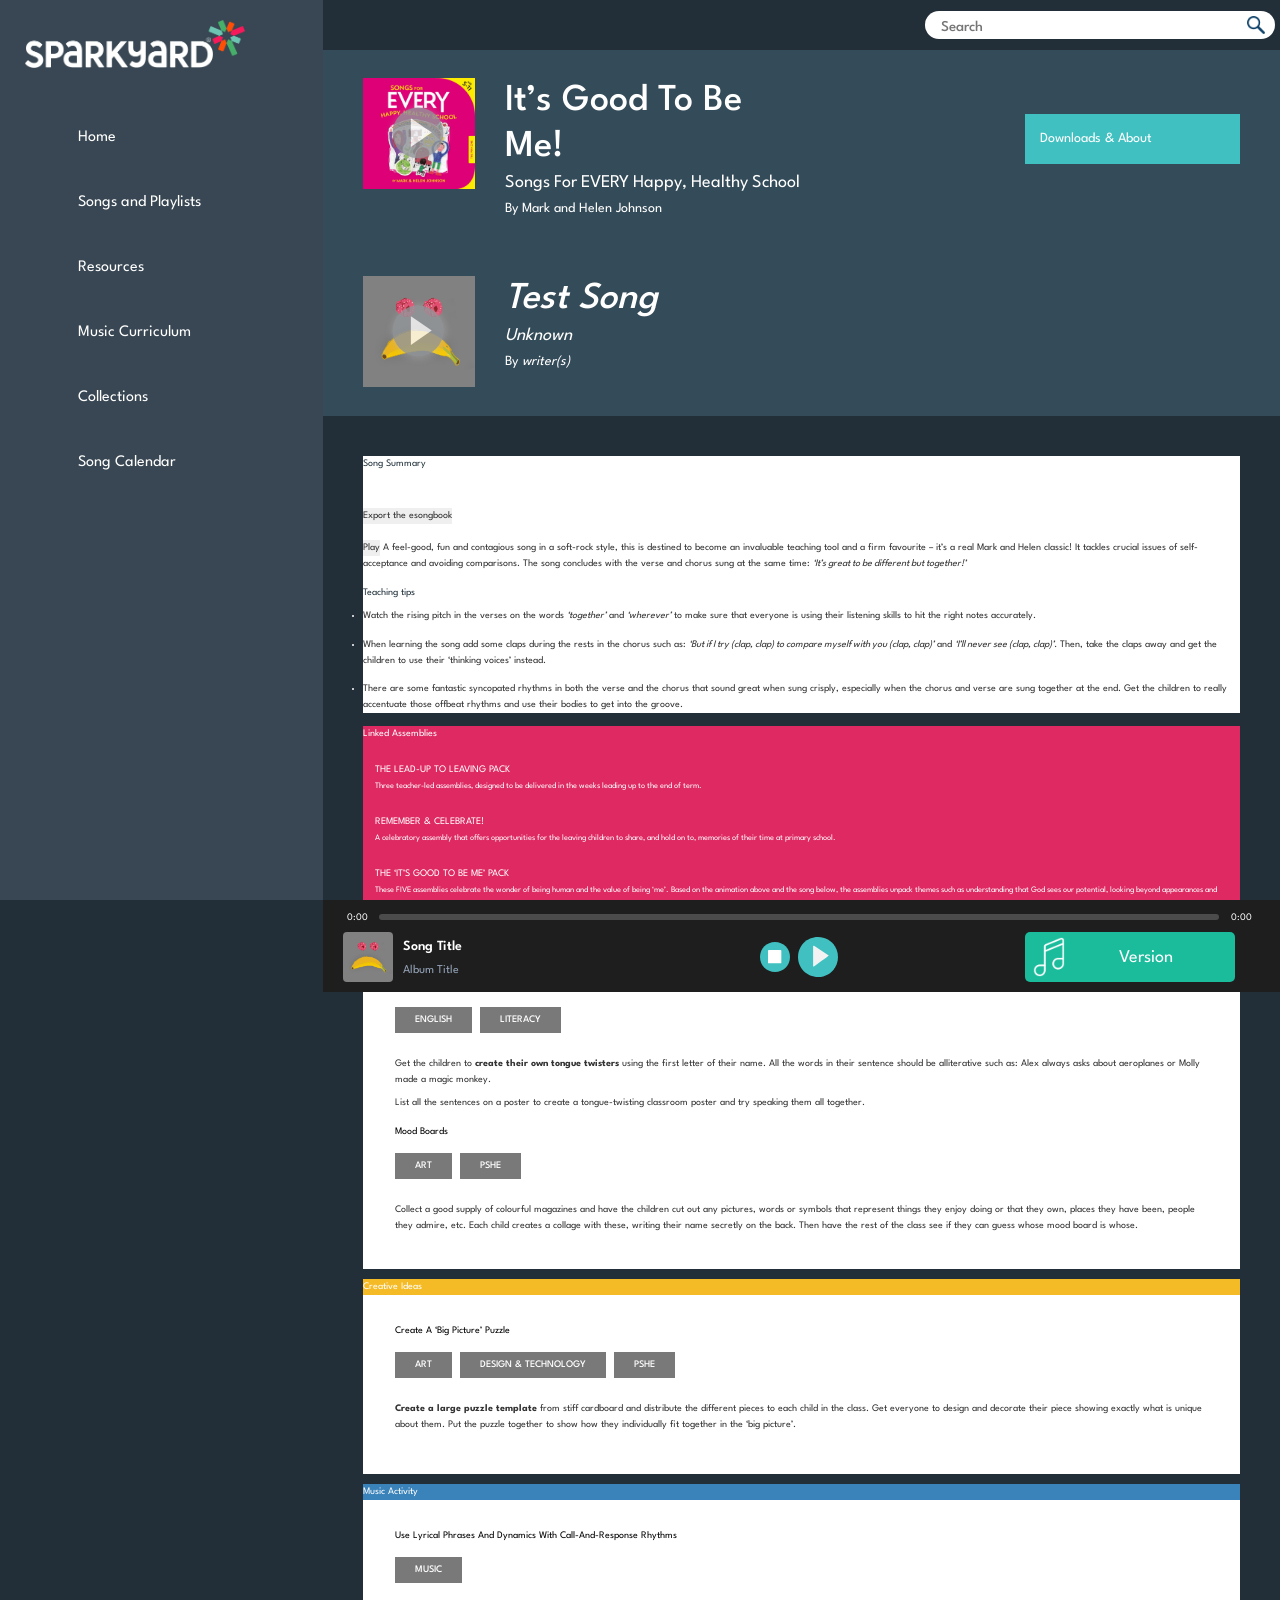
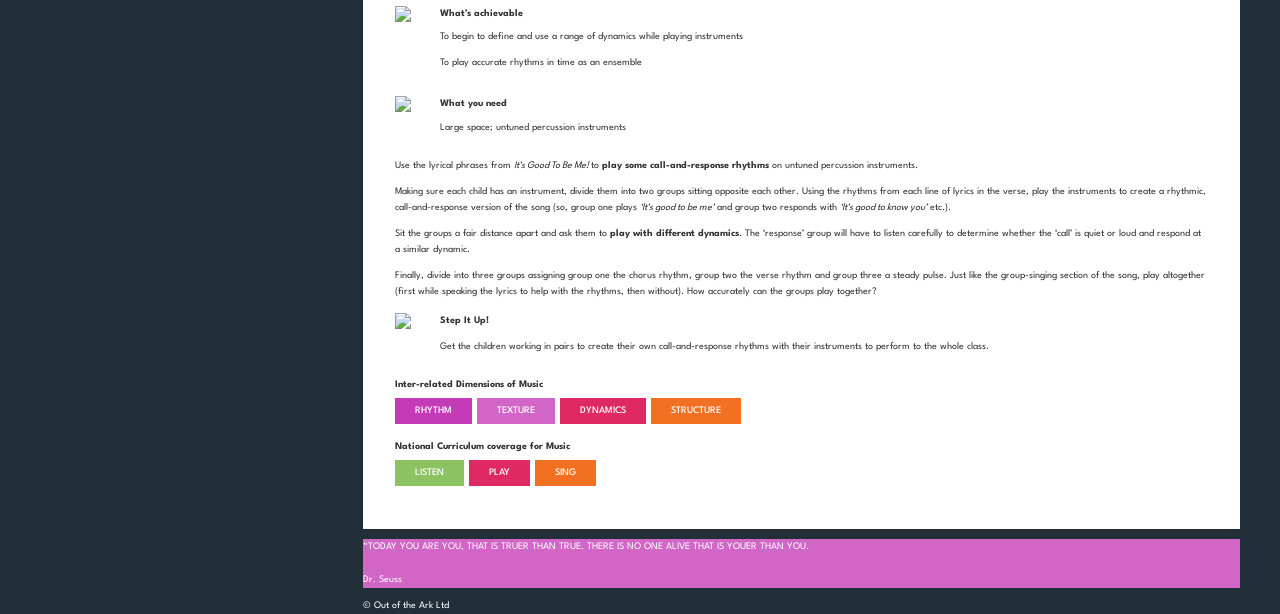
==== commit d62385ff: "Update print statement from 'Hello' to 'Goodbye'" ====
--- a/prototype-4.html
+++ b/prototype-4.html
@@ -13,6 +13,8 @@
 	<link rel="stylesheet" href="./css/player-2.css">
 
 	<link rel="stylesheet" href="./css/export.css">
+
+	<link rel="stylesheet" href="https://site-assets.fontawesome.com/releases/v6.7.2/css/all.css">
 
 	<script src="https://cdn.jsdelivr.net/npm/jszip@3.10.1/dist/jszip.min.js"></script>
 	<script src="https://cdn.jsdelivr.net/npm/file-saver@2.0.5/dist/FileSaver.min.js"></script>
@@ -950,4 +952,4 @@
 
 </body>
 
-</html>+</html>
